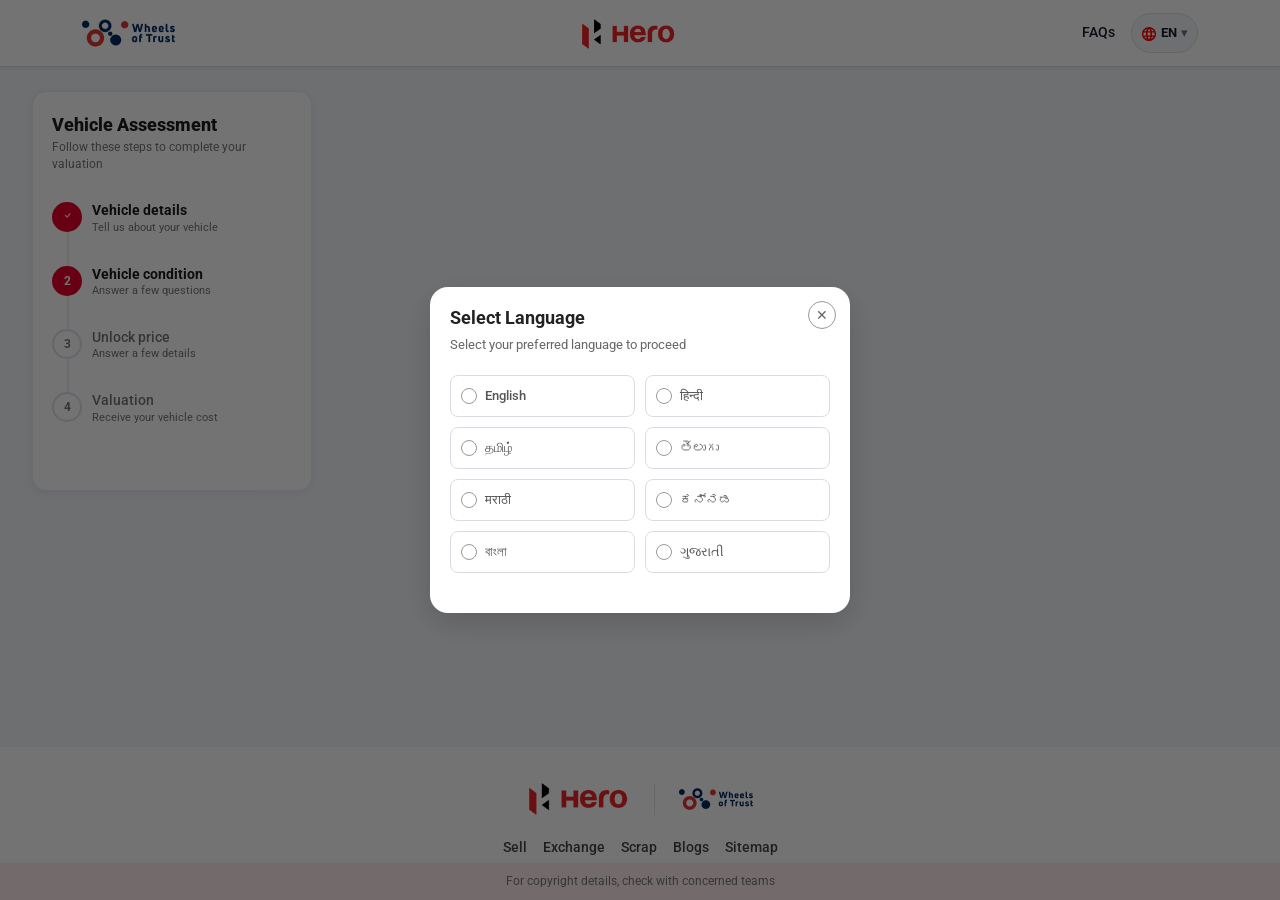
==== authenticate.html @ 44178d2f "initial commit" ====
<!doctype html>
<html lang="en">
  <head>
    <meta charset="UTF-8" />
    <meta name="viewport" content="width=device-width, initial-scale=1.0" />
    <title>Vehicle Assessment | Hero × Wheels of Trust</title>
    <link
      rel="stylesheet"
      href="https://cdn.jsdelivr.net/npm/bootstrap@5.3.2/dist/css/bootstrap.min.css"
    />
    <link
      rel="stylesheet"
      href="https://cdn.jsdelivr.net/npm/bootstrap-icons@1.11.3/font/bootstrap-icons.min.css"
    />
    <link rel="preconnect" href="https://fonts.googleapis.com" />
    <link
      rel="stylesheet"
      href="https://fonts.googleapis.com/css2?family=Roboto:wght@300;400;500;600;700;800&display=swap"
    />
    <link rel="stylesheet" href="/style_form_flow.css" />
  </head>
  <body>
    <!-- ======================== HEADER ======================== -->
    <!-- NAVBAR -->
    <header class="site-header">
      <nav class="navbar navbar-expand-lg" aria-label="Main navigation">
        <div class="container-xl nav-inner">
          <!-- Brand Left: Wheels of Trust -->
          <a class="navbar-brand brand-wot" href="#">
            <img
              src="/assets/home/logo.png"
              alt="Wheels of Trust logo"
              class="brand-icon"
            />
          </a>

          <!-- Center: Hero Logo -->
          <a class="navbar-brand brand-hero mx-auto" href="#">
            <img src="/assets/home/logo_main.png" alt="Hero" />
          </a>

          <!-- Right controls -->
          <div class="nav-right d-flex align-items-center gap-lg-3 gap-1">
            <a href="#" class="nav-faq d-none d-lg-inline">FAQs</a>
            <button
              id="openLanguageSwitcher"
              class="btn lang-switcher d-flex align-items-center gap-1"
            >
              <span class="flag"> <img src="/assets/home/globe.svg" alt="" /> </span>
              <span class="fw-bold">EN</span>
              <span class="arrow-down">▾</span>
            </button>
            <button
              class="navbar-toggler d-lg-none border-0 px-1"
              type="button"
              data-bs-toggle="collapse"
              data-bs-target="#mobileMenu"
              aria-controls="mobileMenu"
              aria-expanded="false"
              aria-label="Toggle navigation"
            >
              <span class="navbar-toggler-icon"></span>
            </button>
          </div>
        </div>
      </nav>
    </header>

    <!-- =================== MOBILE PROGRESS =================== -->
    <div class="mobile-progress d-lg-none m-3 shadow-sm" id="mobileProgress">
      <div class="m-steps-track">
        <div class="m-dot active" data-mdot="1">1</div>
        <div class="m-line" data-mline="1"></div>
        <div class="m-dot pending" data-mdot="2">2</div>
        <div class="m-line" data-mline="2"></div>
        <div class="m-dot pending" data-mdot="3">3</div>
        <div class="m-line" data-mline="3"></div>
        <div class="m-dot pending" data-mdot="4">4</div>
      </div>
      <div class="m-label" id="mobileLabel">
        Step <strong>1</strong> of 4 — <strong>Vehicle Details</strong>
      </div>
    </div>

    <!-- ======================== MAIN ======================== -->
    <main class="assessment-main">
      <!-- Desktop sidebar -->
      <aside class="assessment-sidebar d-none d-lg-flex flex-column">
        <div class="sidebar-card">
          <h2 class="sidebar-heading">Vehicle Assessment</h2>
          <p class="sidebar-subheading">Follow these steps to complete your valuation</p>
          <ul class="stepper-list" id="desktopStepper">
            <li class="stepper-item s-done" data-si="1">
              <div class="s-circle">
                <span class="s-num">1</span><i class="bi bi-check s-check"></i>
              </div>
              <div class="s-info">
                <div class="s-label">Vehicle details</div>
                <div class="s-desc">Tell us about your vehicle</div>
              </div>
            </li>
            <li class="stepper-item s-done" data-si="2">
              <div class="s-circle">
                <span class="s-num">2</span><i class="bi bi-check s-check"></i>
              </div>
              <div class="s-info">
                <div class="s-label">Vehicle condition</div>
                <div class="s-desc">Answer a few questions</div>
              </div>
            </li>
            <li class="stepper-item s-active" data-si="3">
              <div class="s-circle">
                <span class="s-num">3</span><i class="bi bi-check s-check"></i>
              </div>
              <div class="s-info">
                <div class="s-label">Unlock price</div>
                <div class="s-desc">Answer a few details</div>
              </div>
            </li>
            <li class="stepper-item s-pending" data-si="4">
              <div class="s-circle">
                <span class="s-num">4</span><i class="bi bi-check s-check"></i>
              </div>
              <div class="s-info">
                <div class="s-label">Valuation</div>
                <div class="s-desc">Receive your vehicle cost</div>
              </div>
            </li>
          </ul>
        </div>
      </aside>

      <!-- Steps wrapper -->
      <div class="steps-wrapper h-100">
        <!-- ============ STEP 2: VEHICLE CONDITION ============ -->
        <section class="step-panel" id="step-3" data-step="3" data-sub="">
          <h1 class="step-h1">
            Authenticate to <span class="accent">unlock price</span>
          </h1>
          <p class="step-sub">Verify your details to get your vehicle estimate</p>

          <div class="auth-wrap">
            <div class="fg mb-2">
              <label for="authName">Full Name <span class="req">*</span></label>
              <input
                type="text"
                class="fc"
                id="authName"
                placeholder="Enter your full name"
              />
            </div>

            <div class="otp-row">
              <div class="fg">
                <label for="authMobile">Mobile Number <span class="req">*</span></label>
                <input
                  type="tel"
                  class="fc"
                  id="authMobile"
                  placeholder="Enter mobile number"
                  maxlength="10"
                />
              </div>
              <div class="otp-channel">
                <div class="otp-ch-label">Send OTP via</div>
                <div class="otp-btns">
                  <button class="otp-ch-btn active" data-chan="whatsapp">
                    <i class="d-lg-none d-inline bi bi-whatsapp"></i>
                    WhatsApp
                  </button>
                  <button class="otp-ch-btn" data-chan="sms">
                    <i class="d-lg-none d-inline bi bi-chat-dots"></i>
                    SMS
                  </button>
                </div>
              </div>
            </div>

            <div class="terms-row">
              <div class="terms-box on" id="termsBox">
                <i class="bi bi-check" style="color: #fff; font-size: 0.7rem"></i>
              </div>
              <span class="terms-txt">
                I agree to the <a href="#">Terms &amp; Conditions</a> and
                <a href="#">Privacy Policy</a>
              </span>
            </div>
          </div>

          <div class="step-footer d-none d-sm-flex justify-content-between">
            <a href="/vehicle_condition.html?step=3" class="btn-back">
              <!-- js navigation -->
              <!-- onclick="App.stepper.prev()" -->
              <i class="bi bi-chevron-left"></i> Back
            </a>
            <a
              href="/estimate_resale_value.html?step=4&sub=value"
              class="btn-primary-action"
            >
              <!-- js navigation -->
              <!-- onclick="App.stepper.next()" -->
              Next <i class="bi bi-chevron-right"></i>
            </a>
          </div>
        </section>
      </div>
    </main>

    <!-- FOOTER -->
    <footer class="site-footer" aria-label="Site footer">
      <div class="footer-inner">
        <div
          class="footer-logos d-flex justify-content-center align-items-center gap-lg-4 gap-2 mb-3"
        >
          <a href="#" class="footer-wot">
            <img src="/assets/home/logo_main.png" alt="" class="footer-hero-img" />
          </a>
          <span class="divider"></span>
          <a href="#" class="footer-wot d-flex align-items-center gap-1">
            <img src="/assets/home/logo.png" alt="Wheels of Trust" />
          </a>
        </div>
        <nav class="footer-nav" aria-label="Footer navigation">
          <ul
            class="footer-links d-flex justify-content-center flex-wrap gap-sm-3 gap-0 list-unstyled mb-1"
          >
            <li><a href="#">Sell</a></li>
            <li><a href="#">Exchange</a></li>
            <li><a href="#">Scrap</a></li>
            <li><a href="#">Blogs</a></li>
            <li><a href="#">Sitemap</a></li>
          </ul>
        </nav>
        <p class="footer-copy text-center">
          For copyright details, check with concerned teams
        </p>
      </div>
    </footer>

    <!-- ==================== Navigation buttons ====================== -->
    <div class="step-footer d-flex d-sm-none">
      <a href="/vehicle_condition.html" class="btn-back">
        <!-- js navigation -->
        <!-- onclick="App.stepper.prev()" -->
        <i class="bi bi-chevron-left"></i> Back
      </a>
      <a href="/estimate_resale_value.html?step=4&sub=value" class="btn-primary-action">
        <!-- js navigation -->
        <!-- onclick="App.stepper.next()" -->
        Submit
        <!-- <i class="bi bi-chevron-right"></i> -->
      </a>
    </div>
    <!-- ================== Language Modal ====================== -->
    <div id="languageModal" class="language-modal-overlay">
      <div class="language-modal">
        <button class="language-close" id="closeLanguageModal">✕</button>

        <h2>Select Language</h2>
        <p>Select your preferred language to proceed</p>

        <div class="language-grid">
          <button class="language-card" data-lang="English">
            <span class="radio"></span>
            English
          </button>

          <button class="language-card" data-lang="Hindi">
            <span class="radio"></span>
            हिन्दी
          </button>

          <button class="language-card" data-lang="Tamil">
            <span class="radio"></span>
            தமிழ்
          </button>

          <button class="language-card" data-lang="Telugu">
            <span class="radio"></span>
            తెలుగు
          </button>

          <button class="language-card" data-lang="Marathi">
            <span class="radio"></span>
            मराठी
          </button>

          <button class="language-card" data-lang="Kannada">
            <span class="radio"></span>
            ಕನ್ನಡ
          </button>

          <button class="language-card" data-lang="Bengali">
            <span class="radio"></span>
            বাংলা
          </button>

          <button class="language-card" data-lang="Gujarati">
            <span class="radio"></span>
            ગુજરાતી
          </button>
        </div>

        <!-- <button class="language-submit" id="languageProceed" disabled>
          Proceed To Next
        </button> -->
      </div>
    </div>

    <script src="https://cdn.jsdelivr.net/npm/bootstrap@5.3.2/dist/js/bootstrap.bundle.min.js"></script>
    <script src="/script_form_flow.js"></script>
  </body>
</html>
---- style_form_flow.css ----
/* ===== 1. RESET & BASE ===== */
*,
*::before,
*::after {
  box-sizing: border-box;
  margin: 0;
  padding: 0;
}
html {
  scroll-behavior: smooth;
}
body {
  font-family:
    "Roboto",
    -apple-system,
    BlinkMacSystemFont,
    "Segoe UI",
    sans-serif;
  background-color: var(--bg-page);
  color: var(--text-primary);
  min-height: 100vh;
  display: flex;
  flex-direction: column;
}
a {
  text-decoration: none;
}
button {
  font-family: inherit;
}
ul,
ol {
  list-style: none;
}

/* ===== 2. CSS CUSTOM PROPERTIES ===== */
:root {
  --primary: #e8002d;
  --primary-dark: #c5001f;
  --primary-light: #fff0f3;
  --success: #2d9e4e;
  --success-bg: #edf7f1;
  --dark-navy: #003d82;
  --text-primary: #1a1a1a;
  --text-secondary: #555555;
  --bg-page: #f4f6fb;
  --bg-white: #ffffff;
  --bg-light: #f8f9fc;
  --border: #dde2ed;
  --border-light: #eceef4;
  --shadow-sm: 0 2px 8px rgba(0, 0, 0, 0.06);
  --shadow-md: 0 4px 20px rgba(0, 0, 0, 0.1);
  --shadow-lg: 0 12px 48px rgba(0, 0, 0, 0.16);
  --radius-sm: 6px;
  --radius-md: 10px;
  --radius-lg: 14px;
  --radius-xl: 22px;
  --sidebar-w: 280px;
  --header-h: 64px;
  --ease: 0.22s ease;
  --dark-red: #e31e24;
  --red: #fe0000;
  --red-light: #ffe2e2;
  --bg-red-light: #ffedee;
  --text-dark: #1a1a2e;
  --text-mid: #444;
  --text-muted: #777;
  --white: #ffffff;
  --bg-pink: #fdf0f0;
  --border-gray: #e0e0e0;

  --font-main: "Segoe UI", Arial, sans-serif;

  --space-section: clamp(3rem, 6vw, 5rem);
  --radius-card: 12px;
}

/* Helper */
.text-red {
  color: var(--red);
}

/* ===== 3. HEADER ===== */
/* ---------- NAVBAR ---------- */
header.site-header {
  position: sticky;
  top: 0;
  z-index: 1000;
  background: var(--white);
  border-bottom: 1px solid var(--border-gray);
  box-shadow: 0 1px 4px rgba(0, 0, 0, 0.06);

  .nav-inner {
    display: flex;
    align-items: center;
    max-height: 50px;
  }

  .brand-wot {
    display: flex;
    align-items: center;
    gap: 0.45rem;
    color: var(--text-dark);
    margin-right: auto;
  }

  .brand-wot .brand-icon {
    height: 50px;
  }

  .brand-wot .brand-text {
    font-size: clamp(0.6rem, 1.2vw, 0.72rem);
    font-weight: 600;
    line-height: 1.25;
    color: var(--text-dark);
  }

  .brand-hero {
    margin: 0 auto;
  }

  .brand-hero > img {
    height: 30px;
  }

  .nav-right {
    margin-left: auto;
  }

  .nav-faq {
    font-size: 0.88rem;
    color: var(--text-dark);
    font-weight: 500;
  }

  .nav-faq:hover {
    color: var(--red);
  }

  .lang-switcher {
    font-size: 0.82rem;
    color: var(--text-dark);
    background: #f5f7fa;
    cursor: pointer;
    border: 1px solid var(--border-gray);
    padding: 0.55rem;
    border-radius: 20px;
  }

  .arrow-down {
    color: #6b7280;
  }

  @media (max-width: 991.98px) {
  }

  @media (max-width: 767.98px) {
  }

  @media (max-width: 575.98px) {
    .nav-inner {
      flex-wrap: nowrap;
      max-height: 2.5rem;
    }

    .brand-wot .brand-icon {
      height: 2.25rem;
    }

    .brand-hero > img {
      height: 1.6rem;
    }
    .navbar-toggler-icon {
      height: 1.5rem;
      width: 1.5rem;
    }

    .lang-switcher {
      font-size: 0.7rem;
      padding-block: 0.3rem;
      padding-inline: 0.5rem;
    }
  }
}

/* ===== 4. MOBILE PROGRESS BAR ===== */
.mobile-progress {
  background: var(--bg-white);
  border-bottom: 1px solid var(--border-light);
  padding: 0.9rem clamp(1rem, 4vw, 1.5rem) 0.75rem;
  position: relative;
  /* top: var(--header-h); */
  z-index: 800;
  border-radius: var(--radius-lg);
  border: 1.5px solid var(--border-light);
}
.m-steps-track {
  display: flex;
  align-items: center;
  margin-bottom: 7px;
}
.m-dot {
  width: 28px;
  height: 28px;
  min-width: 28px;
  border-radius: 50%;
  display: flex;
  align-items: center;
  justify-content: center;
  font-size: 0.68rem;
  font-weight: 700;
  transition: all var(--ease);
  position: relative;
  z-index: 1;
}
.m-dot.pending {
  background: var(--bg-light);
  border: 2px solid var(--border);
  color: var(--text-muted);
}
.m-dot.active {
  background: var(--primary);
  border: 2px solid var(--primary);
  color: #fff;
}
.m-dot.completed {
  background: var(--primary);
  border: 2px solid var(--primary);
  color: #fff;
}
.m-line {
  flex: 1;
  height: 2px;
  background: var(--border);
  transition: background var(--ease);
}
.m-line.done {
  background: var(--primary);
}
.m-label {
  font-size: clamp(0.7rem, 3vw, 0.8rem);
  color: var(--text-secondary);
}
.m-label strong {
  color: var(--text-primary);
  font-weight: 700;
}

/* ===== 5. MAIN LAYOUT ===== */
.assessment-main {
  flex: 1;
  display: flex;
  align-items: flex-start;
  gap: clamp(0.75rem, 2vw, 1.25rem);
  max-width: 1380px;
  width: 100%;
  margin: 0 auto;
  padding: clamp(1rem, 2vw, 1.5rem) clamp(1rem, 3vw, 2rem);
}

/* ===== 6. SIDEBAR STEPPER (Desktop) ===== */
.assessment-sidebar {
  width: var(--sidebar-w);
  min-width: var(--sidebar-w);
  flex-shrink: 0;
}
.sidebar-card {
  background: var(--bg-white);
  border: 1px solid var(--border-light);
  border-radius: var(--radius-lg);
  padding: 1.4rem 1.2rem;
  box-shadow: var(--shadow-sm);
  position: sticky;
  top: calc(var(--header-h) + 1rem);
  min-height: 25rem;
}
.sidebar-heading {
  font-size: clamp(0.92rem, 1.4vw, 1.5rem);
  font-weight: 800;
  color: var(--text-primary);
  margin-bottom: 3px;
}
.sidebar-subheading {
  font-size: clamp(0.7rem, 0.95vw, 1rem);
  color: var(--text-muted);
  margin-bottom: 1.4rem;
  line-height: 1.4;
}
.stepper-list {
  position: relative;
  padding-left: 0;
  display: flex;
  position: relative;
  padding-left: 0;
  flex-direction: column;
  gap: 1rem;
}
.stepper-list::before {
  content: "";
  position: absolute;
  left: 15px;
  top: 28px;
  bottom: 28px;
  width: 2px;
  background: var(--border-light);
}
.stepper-item {
  display: flex;
  align-items: flex-start;
  gap: 10px;
  padding: 7px 0;
  position: relative;
}
.s-circle {
  width: 30px;
  height: 30px;
  min-width: 30px;
  border-radius: 50%;
  display: flex;
  align-items: center;
  justify-content: center;
  font-size: 0.75rem;
  font-weight: 700;
  position: relative;
  z-index: 1;
  transition: all var(--ease);
}
.stepper-item.s-pending .s-circle {
  background: var(--bg-white);
  border: 2px solid var(--border);
  color: var(--text-muted);
}
.stepper-item.s-active .s-circle {
  background: var(--primary);
  border: 2px solid var(--primary);
  color: #fff;
}
.stepper-item.s-done .s-circle {
  background: var(--primary);
  border: 2px solid var(--primary);
  color: #fff;
}
.s-num {
  display: block;
}
.stepper-item.s-done .s-num {
  display: none;
}
.s-check {
  display: none;
  font-size: 0.7rem;
}
.stepper-item.s-done .s-check {
  display: block;
}
.s-info {
  flex: 1;
  min-width: 0;
}
.s-label {
  font-size: clamp(0.85rem, 1vw, 1.5rem);
  font-weight: 700;
  color: var(--text-primary);
  line-height: 1.3;
  margin-bottom: 1px;
}
.stepper-item.s-pending .s-label {
  color: var(--text-muted);
  font-weight: 500;
}
.s-desc {
  font-size: clamp(0.7rem, 0.8vw, 0.8rem);
  color: var(--text-muted);
  line-height: 1.3;
}

/* Sidebar product cards — Step 4 */
.sidebar-products {
  margin-top: 1rem;
}
.prod-card {
  background: var(--dark-navy);
  border-radius: var(--radius-md);
  padding: 0.65rem 0.8rem;
  margin-bottom: 0.65rem;
  display: flex;
  align-items: center;
  gap: 0.7rem;
  cursor: pointer;
}
.prod-thumb {
  width: 72px;
  height: 50px;
  object-fit: contain;
  border-radius: 5px;
  background: rgba(255, 255, 255, 0.08);
  flex-shrink: 0;
}
.prod-name {
  font-size: 0.68rem;
  font-weight: 700;
  color: #fff;
  margin-bottom: 3px;
  letter-spacing: 0.5px;
}
.prod-explore {
  font-size: 0.62rem;
  color: rgba(255, 255, 255, 0.5);
}

/* ===== 7. STEPS WRAPPER & SHARED PANEL ===== */
.steps-wrapper {
  flex: 1;
  min-width: 0;
  width: 100%;
}
.step-panel {
  display: none;
  background: var(--bg-white);
  border: 1px solid var(--border-light);
  border-radius: var(--radius-lg);
  padding: clamp(1rem, 2.5vw, 1rem) clamp(1rem, 2.5vw, 1.5rem);
  box-shadow: var(--shadow-sm);
  animation: panelIn 0.28s ease both;
}
.step-panel.active {
  display: block;
}
@keyframes panelIn {
  from {
    opacity: 0;
    transform: translateY(10px);
  }
  to {
    opacity: 1;
    transform: translateY(0);
  }
}
.step-h1 {
  font-size: clamp(1.2rem, 2.4vw, 1.55rem);
  font-weight: 600;
  color: var(--text-primary);
  margin-bottom: 5px;
  line-height: 1.2;
}
.step-h1 .accent {
  color: var(--primary);
}
.step-sub {
  font-size: clamp(0.76rem, 1.1vw, 0.86rem);
  color: var(--text-secondary);
  margin-bottom: clamp(1.1rem, 2vw, 1.65rem);
}
.step-footer {
  display: flex;
  justify-content: end;
  align-items: center;
  margin-top: clamp(1.1rem, 2vw, 1.65rem);
  padding-top: 1rem;
  border-top: 1px solid var(--border-light);
  gap: 0.75rem;
  position: relative;
}
.btn-back {
  display: inline-flex;
  align-items: center;
  gap: 5px;
  background: transparent;
  border: 1.5px solid var(--border);
  border-radius: var(--radius-md);
  padding: 9px 20px;
  font-size: clamp(0.78rem, 1.1vw, 0.875rem);
  font-weight: 600;
  color: var(--text-primary);
  cursor: pointer;
  transition: all var(--ease);
}
.btn-back:hover {
  border-color: var(--primary);
  color: var(--primary);
}
.btn-primary-action {
  display: inline-flex;
  align-items: center;
  gap: 5px;
  background: var(--primary);
  border: none;
  border-radius: var(--radius-md);
  padding: 10px 28px;
  font-size: clamp(0.78rem, 1.1vw, 0.875rem);
  font-weight: 700;
  color: #fff;
  cursor: pointer;
  transition: background var(--ease);
}
.btn-primary-action:hover {
  background: var(--primary-dark);
}

/* ===== 8. STEP 1 — VEHICLE DETAILS ===== */
.vd-grid {
  display: grid;
  grid-template-columns: 1fr 1fr;
  gap: 1.1rem 1.5rem;
}
.fg {
  display: flex;
  flex-direction: column;
  gap: 5px;
}
.fg label {
  font-size: clamp(0.76rem, 1vw, 0.84rem);
  font-weight: 600;
  color: var(--text-primary);
}
.fg label .req {
  color: var(--primary);
}
.fc {
  border: 1.5px solid var(--border);
  border-radius: var(--radius-md);
  padding: 9px 13px;
  font-size: clamp(0.78rem, 1vw, 0.875rem);
  color: var(--text-primary);
  background: var(--bg-white);
  width: 100%;
  outline: none;
  font-family: inherit;
  transition:
    border-color var(--ease),
    box-shadow var(--ease);
}
.fc:focus {
  border-color: var(--primary);
  box-shadow: 0 0 0 3px var(--primary-light);
}
select.fc {
  appearance: none;
  cursor: pointer;
  background-image: url("data:image/svg+xml,%3Csvg xmlns='http://www.w3.org/2000/svg' width='11' height='7'%3E%3Cpath d='M1 1l4.5 4.5L10 1' stroke='%23777' stroke-width='1.5' fill='none' stroke-linecap='round' stroke-linejoin='round'/%3E%3C/svg%3E");
  background-repeat: no-repeat;
  background-position: right 12px center;
  padding-right: 34px;
}

/* ===== 9. STEP 2a — VEHICLE CONDITION ===== */
.cond-grid {
  display: grid;
  grid-template-columns: 1fr 1fr;
  gap: 0 1rem;

  > div {
    background: #f4f4f4;
    padding: 1rem;
    border-radius: 0.5rem;
  }
}
.q-group {
  margin-bottom: 1.15rem;
}
.q-label {
  font-size: clamp(0.76rem, 1vw, 0.84rem);
  font-weight: 600;
  color: var(--text-primary);
  margin-bottom: 8px;
  line-height: 1.35;
}

/* ===== 10. STEP 2b — VEHICLE DOCUMENTS ===== */
.docs-grid {
  display: grid;
  grid-template-columns: 1fr 1fr;
  gap: 1.1rem 2rem;
}

/* ===== 11. TOGGLE OPTIONS (condition pairs) ===== */
.toggle-pair {
  display: flex;
  gap: 7px;
}
.t-opt {
  flex: 1;
  display: flex;
  align-items: center;
  gap: 5px;
  padding: 8px 10px;
  border: 1.5px solid var(--border);
  border-radius: var(--radius-md);
  font-size: clamp(0.72rem, 0.95vw, 0.8rem);
  font-weight: 500;
  color: var(--text-secondary);
  background: var(--bg-white);
  cursor: pointer;
  user-select: none;
  transition: all var(--ease);
  white-space: nowrap;
}
.t-opt .t-icon {
  font-size: 0.85rem;
}
.t-opt:hover {
  border-color: var(--success);
  color: var(--success);
}
.t-opt.sel-pos {
  background: var(--success-bg);
  border-color: var(--success);
  color: var(--success);
  font-weight: 600;
}
.t-opt.sel-neg {
  background: #2b2d4223;
  border: 1.5px solid black;
  color: black;
  font-weight: 600;
}

/* ===== 12. YES/NO RADIO OPTIONS (docs) ===== */
.yn-pair {
  display: flex;
  gap: 7px;
}
.yn-opt {
  flex: 1;
  display: flex;
  align-items: center;
  gap: 8px;
  padding: 9px 13px;
  border: 1.5px solid var(--border);
  border-radius: var(--radius-md);
  font-size: clamp(0.76rem, 1vw, 0.84rem);
  font-weight: 500;
  color: var(--text-secondary);
  background: var(--bg-white);
  cursor: pointer;
  user-select: none;
  transition: all var(--ease);
}
.yn-radio {
  width: 16px;
  height: 16px;
  min-width: 16px;
  border-radius: 50%;
  border: 2px solid var(--border);
  display: flex;
  align-items: center;
  justify-content: center;
  transition: all var(--ease);
}
.yn-radio::after {
  content: "";
  width: 7px;
  height: 7px;
  border-radius: 50%;
  background: transparent;
  transition: background var(--ease);
}
.yn-opt:hover {
  border-color: var(--dark-navy);
}
.yn-opt.sel {
  border-color: var(--dark-navy);
  background: var(--dark-navy);
  color: #fff;
}
.yn-opt.sel .yn-radio {
  border-color: #fff;
}
.yn-opt.sel .yn-radio::after {
  background: #fff;
}

/* ===== 13. STEP 3 — AUTHENTICATE ===== */
.auth-wrap {
  width: 100%;
}
.otp-row {
  display: flex;
  align-items: flex-end;
  gap: 1rem;
  margin-bottom: 1rem;
}
.otp-row .fg {
  flex: 1;
}
.otp-channel {
  flex-shrink: 0;
  display: flex;
  flex-direction: column;
  gap: 5px;
}
.otp-ch-label {
  font-size: clamp(0.72rem, 0.95vw, 0.8rem);
  font-weight: 600;
  color: var(--text-primary);
  white-space: nowrap;
}
.otp-btns {
  display: flex;
  gap: 7px;
}
.otp-ch-btn {
  display: flex;
  align-items: center;
  gap: 6px;
  padding: 9px 1.5rem;
  border: 1.5px solid var(--border);
  border-radius: var(--radius-md);
  font-size: clamp(0.72rem, 0.95vw, 0.8rem);
  font-weight: 600;
  cursor: pointer;
  transition: all var(--ease);
  background: var(--bg-white);
  color: var(--text-secondary);
  white-space: nowrap;
  font-family: inherit;
}
.otp-ch-btn.active {
  background: var(--dark-navy);
  border-color: var(--dark-navy);
  color: #fff;
}
.terms-row {
  display: flex;
  align-items: flex-start;
  gap: 9px;
  margin-top: 0.75rem;
}
.terms-box {
  width: 18px;
  height: 18px;
  min-width: 18px;
  border: 2px solid var(--border);
  border-radius: 4px;
  cursor: pointer;
  display: flex;
  align-items: center;
  justify-content: center;
  transition: all var(--ease);
  margin-top: 1px;
}
.terms-box.on {
  background: var(--primary);
  border-color: var(--primary);
}
.terms-txt {
  font-size: clamp(0.72rem, 0.95vw, 0.8rem);
  color: var(--text-secondary);
  line-height: 1.5;
}
.terms-txt a {
  color: var(--primary);
}
.terms-txt a:hover {
  text-decoration: underline;
}

/* ===== 14. STEP 4 — VALUATION ===== */
.val-heading {
  font-size: clamp(1rem, 1.8vw, 1.3rem);
  font-weight: 800;
  color: var(--text-primary);
  text-align: center;
  margin-bottom: 1rem;
  line-height: 1.3;
}
.val-heading .accent {
  color: var(--primary);
}
.val-price-card {
  background: linear-gradient(180deg, #ffffff 0%, #e0eeff 100%);
  border: 1px solid var(--color-line-200, #e3e6ea);
  border-radius: var(--radius-md);
  padding: 2rem 1.5rem;
  text-align: center;
  margin-bottom: 1.5rem;
}
.val-bike-name {
  font-size: clamp(0.82rem, 1.1vw, 0.9rem);
  font-weight: 600;
  color: var(--text-secondary);
  margin-bottom: 5px;
}
.val-price {
  font-size: clamp(1.4rem, 3vw, 3rem);
  font-weight: 900;
  color: var(--text-primary);
}
.val-note {
  font-size: clamp(0.62rem, 0.85vw, 0.72rem);
  color: var(--text-muted);
  margin-top: 3px;
}

.model-interested {
  background-color: #f5f5f5;
  padding: 1rem;
  border-radius: var(--radius-lg);
}

.sale-card {
  background: linear-gradient(90deg, #012349 0%, #5a0a12 62%, #b00010 100%);
  height: 100%;
  width: 100%;
  padding: 1rem;
  border-radius: var(--radius-lg);
  overflow: hidden;
  position: relative;
  max-width: 350px;
  max-height: 350px;
  margin-left: auto;

  .sale-card-icon {
    position: absolute;
    bottom: 0;
    right: 0;
  }

  .sale-card-img {
    position: relative;
    z-index: 1;
    left: 15%;
    max-width: 280px;
  }
}

.preferred-dealer {
  padding: 1rem;
  background-color: #f4f4f4;
  border-radius: var(--radius-lg);
}

.dealer-sec-title {
  font-size: clamp(0.88rem, 1.2vw, 0.98rem);
  font-weight: 700;
  color: var(--text-primary);
  margin-bottom: 3px;
}
.dealer-sec-desc {
  font-size: clamp(0.7rem, 0.95vw, 0.78rem);
  color: var(--text-secondary);
  margin-bottom: 1rem;
  line-height: 1.5;
}

/* ===== 15. DEALER CARDS ===== */
.dealer-card {
  display: flex;
  align-items: center;
  gap: 1rem;
  padding: 1rem 1.1rem;
  border: 1.5px solid var(--border);
  border-radius: var(--radius-md);
  cursor: pointer;
  transition: all var(--ease);
  margin-bottom: 0.7rem;
  background: var(--bg-white);
}
.dealer-card:hover {
  border-color: var(--primary);
}
.dealer-card.sel {
  border-color: var(--primary);
  background: var(--primary-light);
}
.d-radio {
  width: 20px;
  height: 20px;
  min-width: 20px;
  border-radius: 50%;
  border: 2px solid var(--border);
  display: flex;
  align-items: center;
  justify-content: center;
  transition: all var(--ease);
  flex-shrink: 0;
}
.dealer-card.sel .d-radio {
  border-color: var(--primary);
}
.dealer-card.sel .d-radio::after {
  content: "";
  width: 10px;
  height: 10px;
  border-radius: 50%;
  background: var(--primary);
}
.d-info {
  flex: 1;
  min-width: 0;
  justify-content: start;
}
.d-name {
  font-size: clamp(0.7rem, 1.05vw, 0.88rem);
  font-weight: 700;
  color: var(--text-primary);
  margin-bottom: 5px;
}
.d-meta {
  display: flex;
  gap: 1.5rem;
  flex-wrap: wrap;
}
.d-meta-k {
  font-size: 0.62rem;
  color: var(--text-muted);
  text-transform: uppercase;
  letter-spacing: 0.4px;
  font-weight: 600;
  margin-bottom: 2px;
}
.d-meta-v {
  font-size: clamp(0.72rem, 0.95vw, 0.8rem);
  color: var(--text-secondary);
  font-weight: 500;
}

/* ===== 16. FAQ ACCORDION ===== */
.faq-sec {
  margin-top: 2rem;
}
.faq-title {
  font-size: clamp(1rem, 1.5vw, 1.15rem);
  font-weight: 800;
  color: var(--text-primary);
  text-align: center;
  margin-bottom: 1rem;
}
.faq-item {
  border: 1px solid var(--border-light);
  border-radius: var(--radius-md);
  margin-bottom: 7px;
  overflow: hidden;
  background: var(--bg-white);
  transition: box-shadow var(--ease);
}
.faq-item:hover {
  box-shadow: var(--shadow-sm);
}
.faq-q {
  display: flex;
  align-items: center;
  justify-content: space-between;
  padding: 0.9rem 1.1rem;
  cursor: pointer;
  font-size: clamp(0.76rem, 1vw, 0.855rem);
  font-weight: 600;
  color: var(--text-primary);
  gap: 1rem;
  user-select: none;
}
.faq-ico {
  color: var(--primary);
  font-size: 1rem;
  transition: transform var(--ease);
  flex-shrink: 0;
  font-style: normal;
}
.faq-item.open .faq-ico {
  transform: rotate(45deg);
}
.faq-a {
  display: none;
  padding: 0 1.1rem 0.9rem;
  font-size: clamp(0.72rem, 0.95vw, 0.82rem);
  color: var(--text-secondary);
  line-height: 1.6;
}
.faq-item.open .faq-a {
  display: block;
}

/* ===== 17. THANK YOU MODAL ===== */
.modal-overlay {
  display: none;
  position: fixed;
  inset: 0;
  background: rgba(0, 0, 0, 0.52);
  z-index: 2000;
  align-items: center;
  justify-content: center;
  padding: 1rem;
}
.modal-overlay.on {
  display: flex;
  animation: overlayFade 0.25s ease both;
}
@keyframes overlayFade {
  from {
    opacity: 0;
  }
  to {
    opacity: 1;
  }
}
.modal-card {
  background: var(--bg-white);
  border-radius: var(--radius-xl);
  padding: clamp(1.5rem, 4vw, 1.25rem);
  max-width: 350px;
  width: 100%;
  text-align: center;
  animation: cardPop 0.32s ease both;
  box-shadow: var(--shadow-lg);
}
@keyframes cardPop {
  from {
    opacity: 0;
    transform: scale(0.9) translateY(18px);
  }
  to {
    opacity: 1;
    transform: scale(1) translateY(0);
  }
}
blog .ty-icon-wrap {
  width: 54px;
  height: 54px;
  background: #e4f8ec;
  border-radius: 50%;
  display: flex;
  align-items: center;
  justify-content: center;
  margin: 0 auto 1rem;
}
.ty-icon-wrap i {
  font-size: 1.8rem;
  color: var(--success);
}
.ty-title {
  font-size: clamp(1.4rem, 3vw, 1.5rem);
  font-weight: 900;
  color: var(--text-primary);
  margin-bottom: 5px;
}
.ty-desc {
  font-size: clamp(0.78rem, 1.1vw, 0.875rem);
  color: var(--text-secondary);
  margin-bottom: 1.4rem;
}
.download-btn {
  display: flex;
  align-items: center;
  justify-content: center;
  gap: 8px;
  width: 100%;
  padding: 8px 14px;
  border: 2px dashed var(--primary);
  border-radius: var(--radius-md);
  background: transparent;
  color: var(--primary);
  font-size: clamp(0.76rem, 1vw, 0.845rem);
  font-weight: 700;
  cursor: pointer;
  transition: background var(--ease);
  margin-bottom: 0.5rem;
  font-family: inherit;
}
.download-btn:hover {
  background: var(--primary-light);
}
.rate-divider {
  border: none;
  border-top: 1px solid var(--border-light);
  margin: 0 -2rem 1.2rem;
}
.rate-title {
  font-size: clamp(0.92rem, 1.3vw, 1rem);
  font-weight: 800;
  color: var(--text-primary);
  text-align: left;
  margin-bottom: 0;
}

/* ===== 18. STAR RATING ===== */
.stars-row {
  display: flex;
  gap: 4px;
  margin-bottom: 0;
}
.star-btn {
  font-size: clamp(1.5rem, 2.8vw, 1.8rem);
  cursor: pointer;
  color: #d5d5d5;
  background: none;
  border: none;
  line-height: 1;
  padding: 2px;
  transition:
    color var(--ease),
    transform 0.14s ease;
}
.star-btn.lit {
  color: #f5a623;
}
.star-btn:hover {
  transform: scale(1.18);
}
.rate-comment-lbl {
  text-align: left;
  font-size: clamp(0.72rem, 0.95vw, 0.8rem);
  color: var(--text-secondary);
  margin-bottom: 6px;
}
.rate-textarea {
  width: 100%;
  border: 1.5px solid var(--border);
  border-radius: var(--radius-md);
  padding: 9px 13px;
  font-size: clamp(0.74rem, 0.95vw, 0.82rem);
  font-family: inherit;
  color: var(--text-primary);
  resize: none;
  height: 80px;
  outline: none;
  margin-bottom: 1rem;
  transition: border-color var(--ease);
}
.rate-textarea:focus {
  border-color: var(--primary);
  box-shadow: 0 0 0 3px var(--primary-light);
}
.btn-finish {
  width: 100%;
  background: var(--red);
  border: none;
  border-radius: var(--radius-sm);
  padding: 8px;
  font-size: clamp(0.88rem, 1.2vw, 0.98rem);
  font-weight: 700;
  color: #fff;
  cursor: pointer;
  font-family: inherit;
  transition: background var(--ease);
}
.btn-finish:hover {
  background: var(--primary-dark);
}

/* ===== 19. FOOTER ===== */
.site-footer {
  background: var(--white);
  padding-top: 2rem;
  padding-inline: 0;
  margin-bottom: 0;

  .footer-wot img {
    height: 2.5rem;
  }

  .footer-links a {
    font-size: 0.85rem;
    font-weight: 500;
    color: var(--text-mid);
    transition: color 0.2s;
  }

  .footer-links a:hover {
    color: var(--red);
  }

  .footer-copy {
    font-size: 0.75rem;
    color: var(--text-muted);
    background: var(--bg-red-light);
    margin: 0;
    padding-block: 0.6rem;
  }

  .footer-inner {
    padding-inline: 0;
  }

  .divider {
    height: 2rem;
    width: 1px;
    background-color: #e3e6ea;
  }

  .footer-hero-img {
    height: 2rem !important;
  }

  /* ---------- RESPONSIVE ---------- */
  @media (max-width: 991.98px) {
    .hero-content-wrap {
      flex-direction: column;
      align-items: flex-start;
    }

    .valuation-card {
      width: 100%;
      max-width: 480px;
    }

    .exchange-content,
    .scrap-content {
      padding-left: 0;
    }
  }

  @media (max-width: 767.98px) {
    .collage-grid {
      max-width: 280px;
      margin: 0 auto;
    }

    .factor-item {
      border-bottom: 1px solid var(--border-gray);
    }

    .factor-item--red {
      border-bottom-color: rgba(255, 255, 255, 0.3);
    }

    .factor-item:last-child {
      border-bottom: none;
    }
  }

  @media (max-width: 575.98px) {
    margin-bottom: 4.5rem;
    .type-toggle {
      gap: 0.4rem;
    }
    .type-btn {
      padding: 0.25rem 0.65rem;
      font-size: 0.75rem;
    }

    .val-actions {
      flex-direction: column;
    }
    .val-actions .btn-sell,
    .val-actions .btn-scrap {
      width: 100%;
    }

    .footer-wot img {
      height: 2.5rem;
    }

    .footer-links > li {
      border-right: solid 1px #e3e6ea;
      padding-inline: 0.5rem;
    }

    .footer-links a {
      font-size: 0.7rem;
    }

    .footer-links > li:last-child {
      border-right: none;
    }

    .footer-copy {
      font-weight: 500;
      padding-block: 0.5rem;
    }
  }

  /* ---------- Accessibility: reduced motion ---------- */
  @media (prefers-reduced-motion: reduce) {
    .model-img {
      transition: none;
    }
    .model-card {
      transition: none;
    }
  }
}

/* ===== 20. RESPONSIVE ===== */
@media (max-width: 991.98px) {
  .assessment-main {
    flex-direction: column;
    padding-top: 0;
  }
  .assessment-sidebar {
    display: none !important;
  }
  .cond-grid,
  .docs-grid,
  .vd-grid {
    grid-template-columns: 1fr 1fr;
  }
  .sale-card {
    max-height: 150px;
    max-width: 100%;
    display: flex;
    justify-content: space-between;
    align-items: center;
  }

  .sale-card-img {
    position: absolute;
    width: 50%;
    max-width: 200px !important;
    left: 0 !important;
  }
}
@media (max-width: 767.98px) {
  .otp-row {
    flex-direction: column;
    align-items: stretch;
  }
  .cond-grid {
    grid-template-columns: 1fr;
    gap: 1rem;
  }
  .sb-blog-img {
    height: 10rem !important;
  }
}
@media (max-width: 575.98px) {
  .sb-blog-img {
    height: 8rem !important;
  }
  .otp-ch-btn {
    flex-grow: 1;
    justify-content: center;
  }
  .cond-grid {
    gap: 0px;
    grid-template-columns: 1fr;

    > div {
      background: transparent;
      padding: 0;
    }
  }
  .assessment-main {
    justify-content: center;
    align-items: center;
  }

  .t-opt {
    padding: 6px 6px;
    font-size: clamp(0.6rem, 0.95vw, 0.8rem);
  }

  .step-panel {
    border-radius: var(--radius-md);
  }

  .btn-back,
  .btn-primary-action {
    width: 100%;
    justify-content: center;
  }
  .d-meta {
    gap: 0.75rem;
  }
  .faq-q {
    font-size: 0.78rem;
  }
  .step-footer {
    position: fixed;
    bottom: 0;
    background-color: white;
    width: 100%;
    padding: 1rem;
  }

  .val-price-card {
    padding: 1rem;
    margin-bottom: 0;
  }

  .model-interested {
    padding: 0;
    background-color: transparent;
  }

  .model-interest-title {
    width: 100% !important;
    text-align: center;
  }

  .d-info {
    justify-content: space-between !important;
  }

  .dealer-card {
    padding: 0.5rem;
  }

  .preferred-dealer {
    padding: 0.8rem;
    background-color: transparent;
  }
  .additional-info {
    padding: 0 !important;
    background-color: transparent !important;
  }
  .benefits-table td {
    padding: 5px !important;
    font-size: x-small !important;
    color: black !important;
  }

  .sale-card {
    max-height: 120px;
  }
  .sale-card-icon {
    width: 40%;
  }

  .content h3 {
    font-size: medium;
    width: 100% !important;
  }
  .content p {
    font-size: x-small;
    text-wrap: nowrap;
  }
  .sale-card-img {
    position: absolute;
    width: 50%;
    max-width: 150px !important;
    left: 5% !important;
  }
}
.d-none-custom {
  display: none !important;
}

/* ===== 21. STEP 4a — SCRAP VALUE SCREEN ===== */
.additional-info {
  background-color: #f6f6f6;
  padding: 1rem;
  border-radius: var(--radius-lg);
}
.scrap-main-grid {
  display: grid;
  grid-template-columns: 1fr;
  gap: 1.5rem 2rem;
}
.scrap-price-card {
  background: linear-gradient(180deg, #ffffff 0%, #e0eeff 100%);
  border: 1px solid var(--color-line-200, #e3e6ea);
  border-radius: var(--radius-md);
  padding: 2rem 1.5rem;
  text-align: center;
  margin-bottom: 0.9rem;
}
.scrap-bike-name {
  font-size: clamp(0.9rem, 1.3vw, 1.05rem);
  font-weight: 800;
  color: var(--text-primary);
  margin-bottom: 2px;
}
.scrap-bike-meta {
  font-size: clamp(0.7rem, 0.95vw, 0.78rem);
  color: var(--text-secondary);
  margin-bottom: 8px;
}
.scrap-price-val {
  font-size: clamp(1.5rem, 2.8vw, 2rem);
  font-weight: 900;
  color: var(--text-primary);
}
.scrap-info-banner {
  background: #fff3f5;
  border: 1px solid #ffcdd4;
  border-radius: var(--radius-md);
  padding: 0.5rem 0.9rem;
  display: flex;
  align-items: flex-start;
  gap: 8px;
  font-size: clamp(0.72rem, 0.95vw, 0.8rem);
  color: var(--primary);
  font-weight: 500;
  margin-bottom: 0.9rem;
  line-height: 1.4;
}
.scrap-info-banner i {
  flex-shrink: 0;
  margin-top: 2px;
}
.benefits-title {
  font-size: clamp(0.82rem, 1.1vw, 0.9rem);
  font-weight: 700;
  color: var(--text-primary);
  margin-bottom: 0.4rem;
}
.benefits-table {
  border: 2px solid #e3e6ea !important;
  border-radius: var(--radius-lg);
  overflow: hidden;
  background-color: white;
  width: 100%;
  border-collapse: collapse;
  margin-bottom: 0.65rem;
}
.benefits-table tr {
  border-bottom: 1px solid var(--border-light);
}
.benefits-table td {
  padding: 0.65rem 0.4rem;
  font-size: clamp(0.72rem, 0.95vw, 0.8rem);
  vertical-align: middle;
}
.benefits-table td:first-child {
  color: var(--text-secondary);
  font-weight: 500;
}
.benefits-table td:last-child {
  text-align: right;
  font-weight: 600;
  color: var(--text-primary);
}
.locked-val {
  display: inline-flex;
  align-items: center;
  gap: 5px;
  /* background: #fff3e0;
  border: 1px solid #ffd9a0; */
  border-radius: 4px;
  padding: 3px 7px;
  font-size: 0.7rem;
  font-weight: 600;
  color: var(--red);
  white-space: nowrap;
}
.unlocked-val {
  color: var(--success);
  font-size: clamp(0.72rem, 0.95vw, 0.8rem);
  font-weight: 700;
}
.benefits-disclaimer {
  font-size: 0.65rem;
  color: var(--text-muted);
  line-height: 1.4;
}

/* ===== 22. MODEL SELECTOR ===== */
.model-interest-title {
  font-size: clamp(1rem, 1.5vw, 2rem);
  font-weight: 700;
  color: var(--text-primary);
  margin-bottom: 0.85rem;
  line-height: 1.4;
  width: 70%;
}
.table-container {
  border: 1px solid var(--color-line-200, #e3e6ea);
  border-radius: var(--radius-sm);
  background: white;
}
.model-table-hdr {
  display: flex;
  justify-content: space-between;
  padding: 0.6rem 0.75rem;
  background: #eaf1fb;
}
.model-table-hdr span {
  font-size: 0.68rem;
  font-weight: 700;
  color: var(--text-secondary);
  text-transform: uppercase;
  letter-spacing: 0.3px;
}
.model-row {
  display: flex;
  align-items: center;
  gap: 0.7rem;
  padding: 0.65rem 0.75rem;
  border-radius: var(--radius-sm);
  cursor: pointer;
  transition: background var(--ease);
  border-bottom: 1px solid var(--border-light);
}
.model-row:hover {
  background: var(--bg-light);
}
.m-radio {
  width: 18px;
  height: 18px;
  min-width: 18px;
  border-radius: 50%;
  border: 2px solid var(--border);
  display: flex;
  align-items: center;
  justify-content: center;
  transition: all var(--ease);
  flex-shrink: 0;
}

.model-row.sel {
  background: var(--bg-red-light);
  border-radius: 0;
}

.model-row.sel .m-radio {
  border-color: var(--primary);
}
.model-row.sel .m-radio::after {
  content: "";
  width: 9px;
  height: 9px;
  border-radius: 50%;
  background: var(--primary);
}
.m-name {
  flex: 1;
  font-size: clamp(0.76rem, 1vw, 0.84rem);
  font-weight: 500;
  color: var(--text-primary);
}
.model-row.sel .m-name {
  color: var(--primary);
  font-weight: 700;
}
.m-price {
  font-size: clamp(0.76rem, 1vw, 0.84rem);
  font-weight: 600;
  color: var(--text-secondary);
  white-space: nowrap;
}
.model-row.sel .m-price {
  color: var(--primary);
}

/* ══════════════════════════════════════════
       CAROUSEL WRAPPER
    ══════════════════════════════════════════ */
.msc-root {
  /* max-width: 780px; */
  margin: 0 auto;
}

/* Track clips the overflow */
.msc-track-outer {
  overflow: hidden;
  border-radius: 14px;
}

/* Track holds all slides side-by-side */
.msc-track {
  display: flex;
  transition: transform 0.5s cubic-bezier(0.4, 0, 0.2, 1);
  will-change: transform;
  gap: 0.5rem;
}

/* Each slide = 100% width of the outer */
.msc-slide {
  flex: 0 0 100%;
  width: 100%;
}

/* ===== 23. BLOG CAROUSEL ===== */
.blog-carousel-wrap {
  margin-top: 2rem;
}
.blog-carousel-title {
  font-size: clamp(1rem, 1.6vw, 1.2rem);
  font-weight: 800;
  color: var(--dark-navy);
  text-align: center;
  margin-bottom: 1rem;
}
.blog-track-outer {
  overflow: hidden;
}
.blog-track {
  display: flex;
  gap: 1rem;
  transition: transform 0.5s cubic-bezier(0.4, 0, 0.2, 1);
}
.blog-slide {
  flex-shrink: 0;
}
.blog-card-inner {
  border-radius: var(--radius-md);
  overflow: hidden;
  background: var(--bg-white);
  border: 1px solid var(--border-light);
  box-shadow: var(--shadow-sm);
}
.blog-card-img {
  width: 100%;
  height: 155px;
  object-fit: cover;
  display: block;
  background: var(--bg-light);
}
.blog-card-body {
  padding: 0.8rem;
}
.blog-card-title {
  font-size: clamp(0.76rem, 1.05vw, 0.875rem);
  font-weight: 700;
  color: var(--text-primary);
  margin-bottom: 4px;
  line-height: 1.4;
  text-align: center;
}
.blog-card-date {
  font-size: 0.68rem;
  color: var(--text-muted);
  text-align: center;
}
.carousel-dots {
  display: flex;
  justify-content: center;
  gap: 6px;
  margin-top: 1rem;
}
.c-dot {
  width: 8px;
  height: 8px;
  border-radius: 50%;
  background: var(--border);
  cursor: pointer;
  transition: background var(--ease);
  border: none;
  padding: 0;
}
.c-dot.on {
  background: var(--primary);
}

/* ===== 24. SIDEBAR BLOG ===== */
.sidebar-blog-wrap {
  width: var(--sidebar-w);
  min-width: var(--sidebar-w);
  margin-top: 1rem;
}
.sidebar-blog-lbl {
  font-size: 0.82rem;
  font-weight: 800;
  color: var(--text-primary);
  margin-bottom: 0.65rem;
}
.sb-blog-card {
  border-radius: var(--radius-md);
  overflow: hidden;
  border: 1px solid var(--border-light);
}
.sb-blog-img {
  width: 100%;
  height: 8rem;
  object-fit: cover;
  display: block;
  background: var(--bg-light);
}
.sb-blog-body {
  padding: 0.55rem 0.65rem;
}
.sb-blog-title {
  font-size: 0.68rem;
  font-weight: 700;
  color: var(--text-primary);
  line-height: 1.35;
  margin-bottom: 3px;
}
.sb-blog-date {
  font-size: 0.6rem;
  color: var(--text-muted);
}
.sidebar-c-dots {
  display: flex;
  gap: 5px;
  margin-top: 0.65rem;
}
.sidebar-c-dot {
  width: 7px;
  height: 7px;
  border-radius: 50%;
  background: var(--border);
  cursor: pointer;
  transition: background var(--ease);
  border: none;
  padding: 0;
}
.sidebar-c-dot.on {
  background: var(--primary);
}

.mobile-blog {
  display: flex;
  justify-content: start;
  overflow-x: auto;
  gap: 1rem;
}

/* ===== responsive for new screens ===== */
@media (max-width: 991.98px) {
  .scrap-main-grid {
    grid-template-columns: 1fr;
  }
}

@media (max-width: 575.98px) {
  .sidebar-blog-wrap {
    min-width: 200px;
  }
}

/* ================== Language Modal ===================== */
/* Overlay */
.language-modal-overlay {
  position: fixed;
  inset: 0;
  background: rgba(0, 0, 0, 0.55);
  display: flex;
  justify-content: center;
  align-items: center;
  z-index: 99999;
  padding: 16px;
}

/* Modal */
.language-modal {
  width: 100%;
  max-width: 420px;
  background: #fff;
  border-radius: 18px;
  padding: 20px;
  position: relative;
  box-shadow: 0 10px 30px rgba(0, 0, 0, 0.15);
}

/* Title */
.language-modal h2 {
  margin: 0;
  font-size: 18px;
  font-weight: 700;
  color: #222;
}

.language-modal p {
  margin: 6px 0 0;
  font-size: 13px;
  color: #666;
}

/* Close Button */
.language-close {
  position: absolute;
  top: 14px;
  right: 14px;
  width: 28px;
  height: 28px;
  border: 1px solid #999;
  border-radius: 50%;
  background: #fff;
  color: #666;
  font-size: 14px;
  cursor: pointer;
  display: flex;
  align-items: center;
  justify-content: center;
}

.language-close:hover {
  border-color: #fe0000;
  color: #fe0000;
}

/* Grid */
.language-grid {
  display: grid;
  grid-template-columns: repeat(2, 1fr);
  gap: 10px;
  margin-top: 20px;
  margin-bottom: 20px;
}

/* Language Option */
.language-card {
  height: 42px;
  border: 1px solid #d9dde3;
  border-radius: 8px;
  background: #fff;
  display: flex;
  align-items: center;
  gap: 8px;
  padding-inline: 10px;
  font-size: 13px;
  font-weight: 500;
  color: #555;
  cursor: pointer;
  transition: all 0.2s ease;
}

.language-card:hover {
  border-color: #fe0000;
}

/* Radio */
.radio {
  width: 16px;
  height: 16px;
  border: 1.5px solid #999;
  border-radius: 50%;
  position: relative;
  flex-shrink: 0;
}

/* IMPORTANT - JS adds .active */
.language-card.active {
  border-color: #fe0000;
  background: #fff5f5;
  color: #fe0000;
}

.language-card.active .radio {
  border-color: #fe0000;
}

.language-card.active .radio::after {
  content: "";
  width: 8px;
  height: 8px;
  background: #fe0000;
  border-radius: 50%;
  position: absolute;
  top: 50%;
  left: 50%;
  transform: translate(-50%, -50%);
}

/* Proceed Button */
.language-submit {
  width: 100%;
  height: 44px;
  border: none;
  border-radius: 10px;
  background: #fe0000;
  color: #fff;
  font-size: 14px;
  font-weight: 600;
  cursor: pointer;
  transition: 0.2s;
}

.language-submit:hover {
  background: #d90000;
}

/* IMPORTANT - JS enables/disables button */
.language-submit:disabled {
  opacity: 0.45;
  cursor: not-allowed;
}

/* IMPORTANT - JS uses this class to hide modal */
.language-modal-hidden {
  display: none !important;
}

/* Mobile */
@media (max-width: 480px) {
  .language-modal {
    max-width: 100%;
    padding: 0.8rem;
  }

  .language-card {
    height: 40px;
    font-size: 12px;
  }
  .language-grid {
    gap: 4px;
  }
  .language-submit {
    height: 42px;
    font-size: 13px;
  }
}
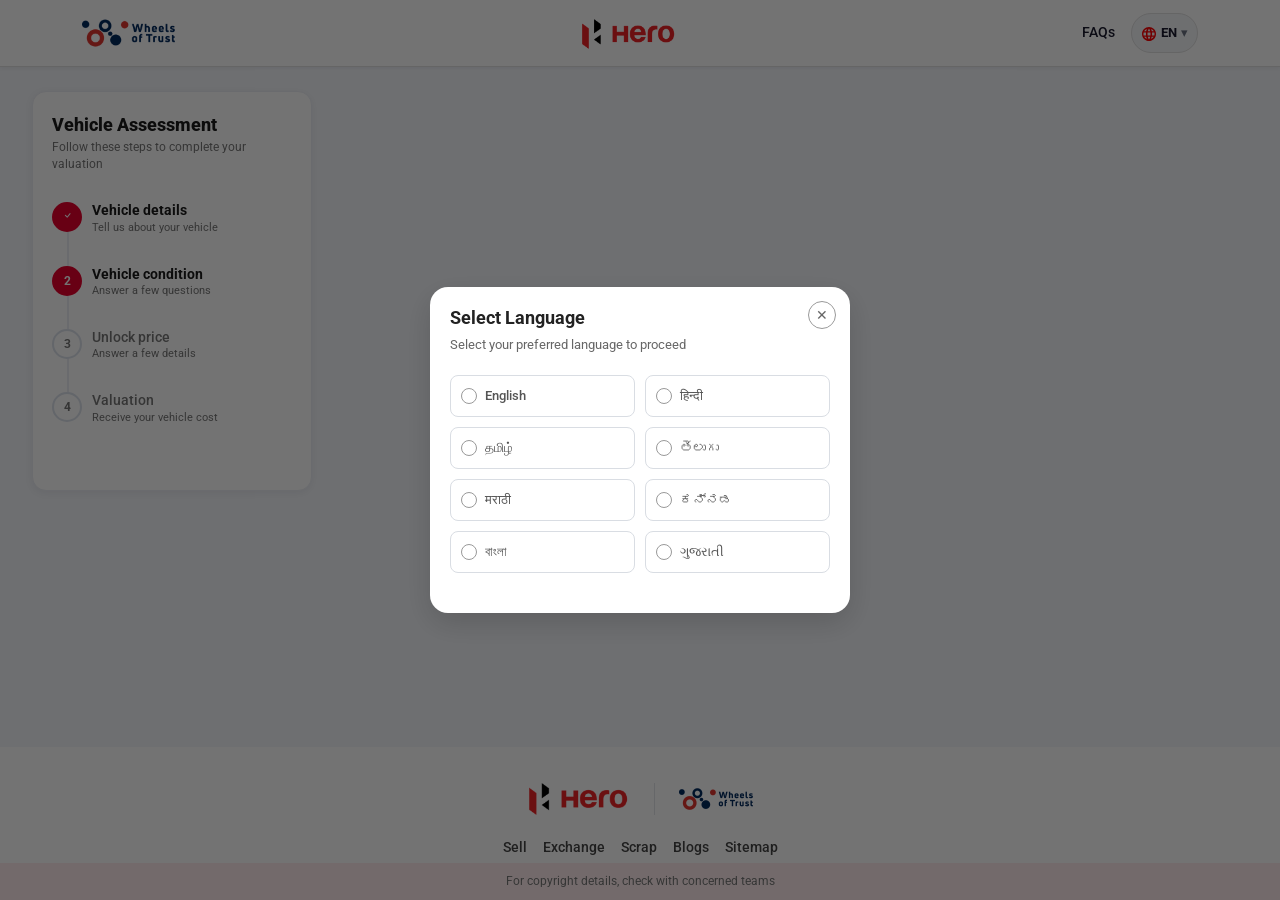
==== commit 2ef38b90: "fix some issues" ====
--- a/authenticate.html
+++ b/authenticate.html
@@ -17,7 +17,7 @@
       rel="stylesheet"
       href="https://fonts.googleapis.com/css2?family=Roboto:wght@300;400;500;600;700;800&display=swap"
     />
-    <link rel="stylesheet" href="/style_form_flow.css" />
+    <link rel="stylesheet" href="css/style_form_flow.css" />
   </head>
   <body>
     <!-- ======================== HEADER ======================== -->
@@ -308,6 +308,6 @@
     </div>
 
     <script src="https://cdn.jsdelivr.net/npm/bootstrap@5.3.2/dist/js/bootstrap.bundle.min.js"></script>
-    <script src="/script_form_flow.js"></script>
+    <script src="js/script_form_flow.js"></script>
   </body>
 </html>
--- a/css/style_form_flow.css
+++ b/css/style_form_flow.css
@@ -0,0 +1,1973 @@
+/* ===== 1. RESET & BASE ===== */
+*,
+*::before,
+*::after {
+  box-sizing: border-box;
+  margin: 0;
+  padding: 0;
+}
+html {
+  scroll-behavior: smooth;
+}
+body {
+  font-family:
+    "Roboto",
+    -apple-system,
+    BlinkMacSystemFont,
+    "Segoe UI",
+    sans-serif;
+  background-color: var(--bg-page);
+  color: var(--text-primary);
+  min-height: 100vh;
+  display: flex;
+  flex-direction: column;
+}
+a {
+  text-decoration: none;
+}
+button {
+  font-family: inherit;
+}
+ul,
+ol {
+  list-style: none;
+}
+
+/* ===== 2. CSS CUSTOM PROPERTIES ===== */
+:root {
+  --primary: #e8002d;
+  --primary-dark: #c5001f;
+  --primary-light: #fff0f3;
+  --success: #2d9e4e;
+  --success-bg: #edf7f1;
+  --dark-navy: #003d82;
+  --text-primary: #1a1a1a;
+  --text-secondary: #555555;
+  --bg-page: #f4f6fb;
+  --bg-white: #ffffff;
+  --bg-light: #f8f9fc;
+  --border: #dde2ed;
+  --border-light: #eceef4;
+  --shadow-sm: 0 2px 8px rgba(0, 0, 0, 0.06);
+  --shadow-md: 0 4px 20px rgba(0, 0, 0, 0.1);
+  --shadow-lg: 0 12px 48px rgba(0, 0, 0, 0.16);
+  --radius-sm: 6px;
+  --radius-md: 10px;
+  --radius-lg: 14px;
+  --radius-xl: 22px;
+  --sidebar-w: 280px;
+  --header-h: 64px;
+  --ease: 0.22s ease;
+  --dark-red: #e31e24;
+  --red: #fe0000;
+  --red-light: #ffe2e2;
+  --bg-red-light: #ffedee;
+  --text-dark: #1a1a2e;
+  --text-mid: #444;
+  --text-muted: #777;
+  --white: #ffffff;
+  --bg-pink: #fdf0f0;
+  --border-gray: #e0e0e0;
+
+  --font-main: "Segoe UI", Arial, sans-serif;
+
+  --space-section: clamp(3rem, 6vw, 5rem);
+  --radius-card: 12px;
+}
+
+/* Helper */
+.text-red {
+  color: var(--red);
+}
+
+/* ===== 3. HEADER ===== */
+/* ---------- NAVBAR ---------- */
+header.site-header {
+  position: sticky;
+  top: 0;
+  z-index: 1000;
+  background: var(--white);
+  border-bottom: 1px solid var(--border-gray);
+  box-shadow: 0 1px 4px rgba(0, 0, 0, 0.06);
+
+  .nav-inner {
+    display: flex;
+    align-items: center;
+    max-height: 50px;
+  }
+
+  .brand-wot {
+    display: flex;
+    align-items: center;
+    gap: 0.45rem;
+    color: var(--text-dark);
+    margin-right: auto;
+  }
+
+  .brand-wot .brand-icon {
+    height: 50px;
+  }
+
+  .brand-wot .brand-text {
+    font-size: clamp(0.6rem, 1.2vw, 0.72rem);
+    font-weight: 600;
+    line-height: 1.25;
+    color: var(--text-dark);
+  }
+
+  .brand-hero {
+    margin: 0 auto;
+  }
+
+  .brand-hero > img {
+    height: 30px;
+  }
+
+  .nav-right {
+    margin-left: auto;
+  }
+
+  .nav-faq {
+    font-size: 0.88rem;
+    color: var(--text-dark);
+    font-weight: 500;
+  }
+
+  .nav-faq:hover {
+    color: var(--red);
+  }
+
+  .lang-switcher {
+    font-size: 0.82rem;
+    color: var(--text-dark);
+    background: #f5f7fa;
+    cursor: pointer;
+    border: 1px solid var(--border-gray);
+    padding: 0.55rem;
+    border-radius: 20px;
+  }
+
+  .arrow-down {
+    color: #6b7280;
+  }
+
+  @media (max-width: 991.98px) {
+  }
+
+  @media (max-width: 767.98px) {
+  }
+
+  @media (max-width: 575.98px) {
+    .nav-inner {
+      flex-wrap: nowrap;
+      max-height: 2.5rem;
+    }
+
+    .brand-wot .brand-icon {
+      height: 2.25rem;
+    }
+
+    .brand-hero > img {
+      height: 1.6rem;
+    }
+    .navbar-toggler-icon {
+      height: 1.5rem;
+      width: 1.5rem;
+    }
+
+    .lang-switcher {
+      font-size: 0.7rem;
+      padding-block: 0.3rem;
+      padding-inline: 0.5rem;
+    }
+  }
+}
+
+/* ===== 4. MOBILE PROGRESS BAR ===== */
+.mobile-progress {
+  background: var(--bg-white);
+  border-bottom: 1px solid var(--border-light);
+  padding: 0.9rem clamp(1rem, 4vw, 1.5rem) 0.75rem;
+  position: relative;
+  /* top: var(--header-h); */
+  z-index: 800;
+  border-radius: var(--radius-lg);
+  border: 1.5px solid var(--border-light);
+}
+.m-steps-track {
+  display: flex;
+  align-items: center;
+  margin-bottom: 7px;
+}
+.m-dot {
+  width: 28px;
+  height: 28px;
+  min-width: 28px;
+  border-radius: 50%;
+  display: flex;
+  align-items: center;
+  justify-content: center;
+  font-size: 0.68rem;
+  font-weight: 700;
+  transition: all var(--ease);
+  position: relative;
+  z-index: 1;
+}
+.m-dot.pending {
+  background: var(--bg-light);
+  border: 2px solid var(--border);
+  color: var(--text-muted);
+}
+.m-dot.active {
+  background: var(--primary);
+  border: 2px solid var(--primary);
+  color: #fff;
+}
+.m-dot.completed {
+  background: var(--primary);
+  border: 2px solid var(--primary);
+  color: #fff;
+}
+.m-line {
+  flex: 1;
+  height: 2px;
+  background: var(--border);
+  transition: background var(--ease);
+}
+.m-line.done {
+  background: var(--primary);
+}
+.m-label {
+  font-size: clamp(0.7rem, 3vw, 0.8rem);
+  color: var(--text-secondary);
+}
+.m-label strong {
+  color: var(--text-primary);
+  font-weight: 700;
+}
+
+/* ===== 5. MAIN LAYOUT ===== */
+.assessment-main {
+  flex: 1;
+  display: flex;
+  align-items: flex-start;
+  gap: clamp(0.75rem, 2vw, 1.25rem);
+  max-width: 1380px;
+  width: 100%;
+  margin: 0 auto;
+  padding: clamp(1rem, 2vw, 1.5rem) clamp(1rem, 3vw, 2rem);
+}
+
+/* ===== 6. SIDEBAR STEPPER (Desktop) ===== */
+.assessment-sidebar {
+  width: var(--sidebar-w);
+  min-width: var(--sidebar-w);
+  flex-shrink: 0;
+}
+.sidebar-card {
+  background: var(--bg-white);
+  border: 1px solid var(--border-light);
+  border-radius: var(--radius-lg);
+  padding: 1.4rem 1.2rem;
+  box-shadow: var(--shadow-sm);
+  position: sticky;
+  top: calc(var(--header-h) + 1rem);
+  min-height: 25rem;
+}
+.sidebar-heading {
+  font-size: clamp(0.92rem, 1.4vw, 1.5rem);
+  font-weight: 800;
+  color: var(--text-primary);
+  margin-bottom: 3px;
+}
+.sidebar-subheading {
+  font-size: clamp(0.7rem, 0.95vw, 1rem);
+  color: var(--text-muted);
+  margin-bottom: 1.4rem;
+  line-height: 1.4;
+}
+.stepper-list {
+  position: relative;
+  padding-left: 0;
+  display: flex;
+  position: relative;
+  padding-left: 0;
+  flex-direction: column;
+  gap: 1rem;
+}
+.stepper-list::before {
+  content: "";
+  position: absolute;
+  left: 15px;
+  top: 28px;
+  bottom: 28px;
+  width: 2px;
+  background: var(--border-light);
+}
+.stepper-item {
+  display: flex;
+  align-items: flex-start;
+  gap: 10px;
+  padding: 7px 0;
+  position: relative;
+}
+.s-circle {
+  width: 30px;
+  height: 30px;
+  min-width: 30px;
+  border-radius: 50%;
+  display: flex;
+  align-items: center;
+  justify-content: center;
+  font-size: 0.75rem;
+  font-weight: 700;
+  position: relative;
+  z-index: 1;
+  transition: all var(--ease);
+}
+.stepper-item.s-pending .s-circle {
+  background: var(--bg-white);
+  border: 2px solid var(--border);
+  color: var(--text-muted);
+}
+.stepper-item.s-active .s-circle {
+  background: var(--primary);
+  border: 2px solid var(--primary);
+  color: #fff;
+}
+.stepper-item.s-done .s-circle {
+  background: var(--primary);
+  border: 2px solid var(--primary);
+  color: #fff;
+}
+.s-num {
+  display: block;
+}
+.stepper-item.s-done .s-num {
+  display: none;
+}
+.s-check {
+  display: none;
+  font-size: 0.7rem;
+}
+.stepper-item.s-done .s-check {
+  display: block;
+}
+.s-info {
+  flex: 1;
+  min-width: 0;
+}
+.s-label {
+  font-size: clamp(0.85rem, 1vw, 1.5rem);
+  font-weight: 700;
+  color: var(--text-primary);
+  line-height: 1.3;
+  margin-bottom: 1px;
+}
+.stepper-item.s-pending .s-label {
+  color: var(--text-muted);
+  font-weight: 500;
+}
+.s-desc {
+  font-size: clamp(0.7rem, 0.8vw, 0.8rem);
+  color: var(--text-muted);
+  line-height: 1.3;
+}
+
+/* Sidebar product cards — Step 4 */
+.sidebar-products {
+  margin-top: 1rem;
+}
+.prod-card {
+  background: var(--dark-navy);
+  border-radius: var(--radius-md);
+  padding: 0.65rem 0.8rem;
+  margin-bottom: 0.65rem;
+  display: flex;
+  align-items: center;
+  gap: 0.7rem;
+  cursor: pointer;
+}
+.prod-thumb {
+  width: 72px;
+  height: 50px;
+  object-fit: contain;
+  border-radius: 5px;
+  background: rgba(255, 255, 255, 0.08);
+  flex-shrink: 0;
+}
+.prod-name {
+  font-size: 0.68rem;
+  font-weight: 700;
+  color: #fff;
+  margin-bottom: 3px;
+  letter-spacing: 0.5px;
+}
+.prod-explore {
+  font-size: 0.62rem;
+  color: rgba(255, 255, 255, 0.5);
+}
+
+/* ===== 7. STEPS WRAPPER & SHARED PANEL ===== */
+.steps-wrapper {
+  flex: 1;
+  min-width: 0;
+  width: 100%;
+}
+.step-panel {
+  display: none;
+  background: var(--bg-white);
+  border: 1px solid var(--border-light);
+  border-radius: var(--radius-lg);
+  padding: clamp(1rem, 2.5vw, 1rem) clamp(1rem, 2.5vw, 1.5rem);
+  box-shadow: var(--shadow-sm);
+  animation: panelIn 0.28s ease both;
+}
+.step-panel.active {
+  display: block;
+}
+@keyframes panelIn {
+  from {
+    opacity: 0;
+    transform: translateY(10px);
+  }
+  to {
+    opacity: 1;
+    transform: translateY(0);
+  }
+}
+.step-h1 {
+  font-size: clamp(1.2rem, 2.4vw, 1.55rem);
+  font-weight: 600;
+  color: var(--text-primary);
+  margin-bottom: 5px;
+  line-height: 1.2;
+}
+.step-h1 .accent {
+  color: var(--primary);
+}
+.step-sub {
+  font-size: clamp(0.76rem, 1.1vw, 0.86rem);
+  color: var(--text-secondary);
+  margin-bottom: clamp(1.1rem, 2vw, 1.65rem);
+}
+.step-footer {
+  display: flex;
+  justify-content: end;
+  align-items: center;
+  margin-top: clamp(1.1rem, 2vw, 1.65rem);
+  padding-top: 1rem;
+  border-top: 1px solid var(--border-light);
+  gap: 0.75rem;
+  position: relative;
+}
+.btn-back {
+  display: inline-flex;
+  align-items: center;
+  gap: 5px;
+  background: transparent;
+  border: 1.5px solid var(--border);
+  border-radius: var(--radius-md);
+  padding: 9px 20px;
+  font-size: clamp(0.78rem, 1.1vw, 0.875rem);
+  font-weight: 600;
+  color: var(--text-primary);
+  cursor: pointer;
+  transition: all var(--ease);
+}
+.btn-back:hover {
+  border-color: var(--primary);
+  color: var(--primary);
+}
+.btn-primary-action {
+  display: inline-flex;
+  align-items: center;
+  gap: 5px;
+  background: var(--primary);
+  border: none;
+  border-radius: var(--radius-md);
+  padding: 10px 28px;
+  font-size: clamp(0.78rem, 1.1vw, 0.875rem);
+  font-weight: 700;
+  color: #fff;
+  cursor: pointer;
+  transition: background var(--ease);
+}
+.btn-primary-action:hover {
+  background: var(--primary-dark);
+}
+
+/* ===== 8. STEP 1 — VEHICLE DETAILS ===== */
+.vd-grid {
+  display: grid;
+  grid-template-columns: 1fr 1fr;
+  gap: 1.1rem 1.5rem;
+}
+.fg {
+  display: flex;
+  flex-direction: column;
+  gap: 5px;
+}
+.fg label {
+  font-size: clamp(0.76rem, 1vw, 0.84rem);
+  font-weight: 600;
+  color: var(--text-primary);
+}
+.fg label .req {
+  color: var(--primary);
+}
+.fc {
+  border: 1.5px solid var(--border);
+  border-radius: var(--radius-md);
+  padding: 9px 13px;
+  font-size: clamp(0.78rem, 1vw, 0.875rem);
+  color: var(--text-primary);
+  background: var(--bg-white);
+  width: 100%;
+  outline: none;
+  font-family: inherit;
+  transition:
+    border-color var(--ease),
+    box-shadow var(--ease);
+}
+.fc:focus {
+  border-color: var(--primary);
+  box-shadow: 0 0 0 3px var(--primary-light);
+}
+select.fc {
+  appearance: none;
+  cursor: pointer;
+  background-image: url("data:image/svg+xml,%3Csvg xmlns='http://www.w3.org/2000/svg' width='11' height='7'%3E%3Cpath d='M1 1l4.5 4.5L10 1' stroke='%23777' stroke-width='1.5' fill='none' stroke-linecap='round' stroke-linejoin='round'/%3E%3C/svg%3E");
+  background-repeat: no-repeat;
+  background-position: right 12px center;
+  padding-right: 34px;
+}
+
+/* ===== 9. STEP 2a — VEHICLE CONDITION ===== */
+.cond-grid {
+  display: grid;
+  grid-template-columns: 1fr 1fr;
+  gap: 0 1rem;
+
+  > div {
+    background: #f4f4f4;
+    padding: 1rem;
+    border-radius: 0.5rem;
+  }
+}
+.q-group {
+  margin-bottom: 1.15rem;
+}
+.q-label {
+  font-size: clamp(0.76rem, 1vw, 0.84rem);
+  font-weight: 600;
+  color: var(--text-primary);
+  margin-bottom: 8px;
+  line-height: 1.35;
+}
+
+/* ===== 10. STEP 2b — VEHICLE DOCUMENTS ===== */
+.docs-grid {
+  display: grid;
+  grid-template-columns: 1fr 1fr;
+  gap: 1.1rem 2rem;
+}
+
+/* ===== 11. TOGGLE OPTIONS (condition pairs) ===== */
+.toggle-pair {
+  display: flex;
+  gap: 7px;
+}
+.t-opt {
+  flex: 1;
+  display: flex;
+  align-items: center;
+  gap: 5px;
+  padding: 8px 10px;
+  border: 1.5px solid var(--border);
+  border-radius: var(--radius-md);
+  font-size: clamp(0.72rem, 0.95vw, 0.8rem);
+  font-weight: 500;
+  color: var(--text-secondary);
+  background: var(--bg-white);
+  cursor: pointer;
+  user-select: none;
+  transition: all var(--ease);
+  white-space: nowrap;
+}
+.t-opt .t-icon {
+  font-size: 0.85rem;
+}
+.t-opt:hover {
+  border-color: var(--success);
+  color: var(--success);
+}
+.t-opt.sel-pos {
+  background: var(--success-bg);
+  border-color: var(--success);
+  color: var(--success);
+  font-weight: 600;
+}
+.t-opt.sel-neg {
+  background: #2b2d4223;
+  border: 1.5px solid black;
+  color: black;
+  font-weight: 600;
+}
+
+/* ===== 12. YES/NO RADIO OPTIONS (docs) ===== */
+.yn-pair {
+  display: flex;
+  gap: 7px;
+}
+.yn-opt {
+  flex: 1;
+  display: flex;
+  align-items: center;
+  gap: 8px;
+  padding: 9px 13px;
+  border: 1.5px solid var(--border);
+  border-radius: var(--radius-md);
+  font-size: clamp(0.76rem, 1vw, 0.84rem);
+  font-weight: 500;
+  color: var(--text-secondary);
+  background: var(--bg-white);
+  cursor: pointer;
+  user-select: none;
+  transition: all var(--ease);
+}
+.yn-radio {
+  width: 16px;
+  height: 16px;
+  min-width: 16px;
+  border-radius: 50%;
+  border: 2px solid var(--border);
+  display: flex;
+  align-items: center;
+  justify-content: center;
+  transition: all var(--ease);
+}
+.yn-radio::after {
+  content: "";
+  width: 7px;
+  height: 7px;
+  border-radius: 50%;
+  background: transparent;
+  transition: background var(--ease);
+}
+.yn-opt:hover {
+  border-color: var(--dark-navy);
+}
+.yn-opt.sel {
+  border-color: var(--dark-navy);
+  background: var(--dark-navy);
+  color: #fff;
+}
+.yn-opt.sel .yn-radio {
+  border-color: #fff;
+}
+.yn-opt.sel .yn-radio::after {
+  background: #fff;
+}
+
+/* ===== 13. STEP 3 — AUTHENTICATE ===== */
+.auth-wrap {
+  width: 100%;
+}
+.otp-row {
+  display: flex;
+  align-items: flex-end;
+  gap: 1rem;
+  margin-bottom: 1rem;
+}
+.otp-row .fg {
+  flex: 1;
+}
+.otp-channel {
+  flex-shrink: 0;
+  display: flex;
+  flex-direction: column;
+  gap: 5px;
+}
+.otp-ch-label {
+  font-size: clamp(0.72rem, 0.95vw, 0.8rem);
+  font-weight: 600;
+  color: var(--text-primary);
+  white-space: nowrap;
+}
+.otp-btns {
+  display: flex;
+  gap: 7px;
+}
+.otp-ch-btn {
+  display: flex;
+  align-items: center;
+  gap: 6px;
+  padding: 9px 1.5rem;
+  border: 1.5px solid var(--border);
+  border-radius: var(--radius-md);
+  font-size: clamp(0.72rem, 0.95vw, 0.8rem);
+  font-weight: 600;
+  cursor: pointer;
+  transition: all var(--ease);
+  background: var(--bg-white);
+  color: var(--text-secondary);
+  white-space: nowrap;
+  font-family: inherit;
+}
+.otp-ch-btn.active {
+  background: var(--dark-navy);
+  border-color: var(--dark-navy);
+  color: #fff;
+}
+.terms-row {
+  display: flex;
+  align-items: flex-start;
+  gap: 9px;
+  margin-top: 0.75rem;
+}
+.terms-box {
+  width: 18px;
+  height: 18px;
+  min-width: 18px;
+  border: 2px solid var(--border);
+  border-radius: 4px;
+  cursor: pointer;
+  display: flex;
+  align-items: center;
+  justify-content: center;
+  transition: all var(--ease);
+  margin-top: 1px;
+}
+.terms-box.on {
+  background: var(--primary);
+  border-color: var(--primary);
+}
+.terms-txt {
+  font-size: clamp(0.72rem, 0.95vw, 0.8rem);
+  color: var(--text-secondary);
+  line-height: 1.5;
+}
+.terms-txt a {
+  color: var(--primary);
+}
+.terms-txt a:hover {
+  text-decoration: underline;
+}
+
+/* ===== 14. STEP 4 — VALUATION ===== */
+.val-heading {
+  font-size: clamp(1rem, 1.8vw, 1.3rem);
+  font-weight: 800;
+  color: var(--text-primary);
+  text-align: center;
+  margin-bottom: 1rem;
+  line-height: 1.3;
+}
+.val-heading .accent {
+  color: var(--primary);
+}
+.val-price-card {
+  background: linear-gradient(180deg, #ffffff 0%, #e0eeff 100%);
+  border: 1px solid var(--color-line-200, #e3e6ea);
+  border-radius: var(--radius-md);
+  padding: 2rem 1.5rem;
+  text-align: center;
+  margin-bottom: 1.5rem;
+}
+.val-bike-name {
+  font-size: clamp(0.82rem, 1.1vw, 0.9rem);
+  font-weight: 600;
+  color: var(--text-secondary);
+  margin-bottom: 5px;
+}
+.val-price {
+  font-size: clamp(1.4rem, 3vw, 3rem);
+  font-weight: 900;
+  color: var(--text-primary);
+}
+.val-note {
+  font-size: clamp(0.62rem, 0.85vw, 0.72rem);
+  color: var(--text-muted);
+  margin-top: 3px;
+}
+
+.model-interested {
+  background-color: #f5f5f5;
+  padding: 1rem;
+  border-radius: var(--radius-lg);
+}
+
+.sale-card {
+  background: linear-gradient(90deg, #012349 0%, #5a0a12 62%, #b00010 100%);
+  height: 100%;
+  width: 100%;
+  padding: 1rem;
+  border-radius: var(--radius-lg);
+  overflow: hidden;
+  position: relative;
+  max-width: 350px;
+  max-height: 350px;
+  margin-left: auto;
+
+  .sale-card-icon {
+    position: absolute;
+    bottom: 0;
+    right: 0;
+  }
+
+  .sale-card-img {
+    position: relative;
+    z-index: 1;
+    left: 15%;
+    max-width: 280px;
+  }
+}
+
+.preferred-dealer {
+  padding: 1rem;
+  background-color: #f4f4f4;
+  border-radius: var(--radius-lg);
+}
+
+.dealer-sec-title {
+  font-size: clamp(0.88rem, 1.2vw, 0.98rem);
+  font-weight: 700;
+  color: var(--text-primary);
+  margin-bottom: 3px;
+}
+.dealer-sec-desc {
+  font-size: clamp(0.7rem, 0.95vw, 0.78rem);
+  color: var(--text-secondary);
+  margin-bottom: 1rem;
+  line-height: 1.5;
+}
+
+/* ===== 15. DEALER CARDS ===== */
+.dealer-card {
+  display: flex;
+  align-items: center;
+  gap: 1rem;
+  padding: 1rem 1.1rem;
+  border: 1.5px solid var(--border);
+  border-radius: var(--radius-md);
+  cursor: pointer;
+  transition: all var(--ease);
+  margin-bottom: 0.7rem;
+  background: var(--bg-white);
+}
+.dealer-card:hover {
+  border-color: var(--primary);
+}
+.dealer-card.sel {
+  border-color: var(--primary);
+  background: var(--primary-light);
+}
+.d-radio {
+  width: 20px;
+  height: 20px;
+  min-width: 20px;
+  border-radius: 50%;
+  border: 2px solid var(--border);
+  display: flex;
+  align-items: center;
+  justify-content: center;
+  transition: all var(--ease);
+  flex-shrink: 0;
+}
+.dealer-card.sel .d-radio {
+  border-color: var(--primary);
+}
+.dealer-card.sel .d-radio::after {
+  content: "";
+  width: 10px;
+  height: 10px;
+  border-radius: 50%;
+  background: var(--primary);
+}
+.d-info {
+  flex: 1;
+  min-width: 0;
+  justify-content: start;
+}
+.d-name {
+  font-size: clamp(0.7rem, 1.05vw, 0.88rem);
+  font-weight: 700;
+  color: var(--text-primary);
+  margin-bottom: 5px;
+}
+.d-meta {
+  display: flex;
+  gap: 1.5rem;
+  flex-wrap: wrap;
+}
+.d-meta-k {
+  font-size: 0.62rem;
+  color: var(--text-muted);
+  text-transform: uppercase;
+  letter-spacing: 0.4px;
+  font-weight: 600;
+  margin-bottom: 2px;
+}
+.d-meta-v {
+  font-size: clamp(0.72rem, 0.95vw, 0.8rem);
+  color: var(--text-secondary);
+  font-weight: 500;
+}
+
+/* ===== 16. FAQ ACCORDION ===== */
+.faq-sec {
+  margin-top: 2rem;
+}
+.faq-title {
+  font-size: clamp(1rem, 1.5vw, 1.15rem);
+  font-weight: 800;
+  color: var(--text-primary);
+  text-align: center;
+  margin-bottom: 1rem;
+}
+.faq-item {
+  border: 1px solid var(--border-light);
+  border-radius: var(--radius-md);
+  margin-bottom: 7px;
+  overflow: hidden;
+  background: var(--bg-white);
+  transition: box-shadow var(--ease);
+}
+.faq-item:hover {
+  box-shadow: var(--shadow-sm);
+}
+.faq-q {
+  display: flex;
+  align-items: center;
+  justify-content: space-between;
+  padding: 0.9rem 1.1rem;
+  cursor: pointer;
+  font-size: clamp(0.76rem, 1vw, 0.855rem);
+  font-weight: 600;
+  color: var(--text-primary);
+  gap: 1rem;
+  user-select: none;
+}
+.faq-ico {
+  color: var(--primary);
+  font-size: 1rem;
+  transition: transform var(--ease);
+  flex-shrink: 0;
+  font-style: normal;
+}
+.faq-item.open .faq-ico {
+  transform: rotate(45deg);
+}
+.faq-a {
+  display: none;
+  padding: 0 1.1rem 0.9rem;
+  font-size: clamp(0.72rem, 0.95vw, 0.82rem);
+  color: var(--text-secondary);
+  line-height: 1.6;
+}
+.faq-item.open .faq-a {
+  display: block;
+}
+
+/* ===== 17. THANK YOU MODAL ===== */
+.modal-overlay {
+  display: none;
+  position: fixed;
+  inset: 0;
+  background: rgba(0, 0, 0, 0.52);
+  z-index: 2000;
+  align-items: center;
+  justify-content: center;
+  padding: 1rem;
+}
+.modal-overlay.on {
+  display: flex;
+  animation: overlayFade 0.25s ease both;
+}
+@keyframes overlayFade {
+  from {
+    opacity: 0;
+  }
+  to {
+    opacity: 1;
+  }
+}
+.modal-card {
+  background: var(--bg-white);
+  border-radius: var(--radius-xl);
+  padding: clamp(1.5rem, 4vw, 1.25rem);
+  max-width: 350px;
+  width: 100%;
+  text-align: center;
+  animation: cardPop 0.32s ease both;
+  box-shadow: var(--shadow-lg);
+}
+@keyframes cardPop {
+  from {
+    opacity: 0;
+    transform: scale(0.9) translateY(18px);
+  }
+  to {
+    opacity: 1;
+    transform: scale(1) translateY(0);
+  }
+}
+blog .ty-icon-wrap {
+  width: 54px;
+  height: 54px;
+  background: #e4f8ec;
+  border-radius: 50%;
+  display: flex;
+  align-items: center;
+  justify-content: center;
+  margin: 0 auto 1rem;
+}
+.ty-icon-wrap i {
+  font-size: 1.8rem;
+  color: var(--success);
+}
+.ty-title {
+  font-size: clamp(1.4rem, 3vw, 1.5rem);
+  font-weight: 900;
+  color: var(--text-primary);
+  margin-bottom: 5px;
+}
+.ty-desc {
+  font-size: clamp(0.78rem, 1.1vw, 0.875rem);
+  color: var(--text-secondary);
+  margin-bottom: 1.4rem;
+}
+.download-btn {
+  display: flex;
+  align-items: center;
+  justify-content: center;
+  gap: 8px;
+  width: 100%;
+  padding: 8px 14px;
+  border: 2px dashed var(--primary);
+  border-radius: var(--radius-md);
+  background: transparent;
+  color: var(--primary);
+  font-size: clamp(0.76rem, 1vw, 0.845rem);
+  font-weight: 700;
+  cursor: pointer;
+  transition: background var(--ease);
+  margin-bottom: 0.5rem;
+  font-family: inherit;
+}
+.download-btn:hover {
+  background: var(--primary-light);
+}
+.rate-divider {
+  border: none;
+  border-top: 1px solid var(--border-light);
+  margin: 0 -2rem 1.2rem;
+}
+.rate-title {
+  font-size: clamp(0.92rem, 1.3vw, 1rem);
+  font-weight: 800;
+  color: var(--text-primary);
+  text-align: left;
+  margin-bottom: 0;
+}
+
+/* ===== 18. STAR RATING ===== */
+.stars-row {
+  display: flex;
+  gap: 4px;
+  margin-bottom: 0;
+}
+.star-btn {
+  font-size: clamp(1.5rem, 2.8vw, 1.8rem);
+  cursor: pointer;
+  color: #d5d5d5;
+  background: none;
+  border: none;
+  line-height: 1;
+  padding: 2px;
+  transition:
+    color var(--ease),
+    transform 0.14s ease;
+}
+.star-btn.lit {
+  color: #f5a623;
+}
+.star-btn:hover {
+  transform: scale(1.18);
+}
+.rate-comment-lbl {
+  text-align: left;
+  font-size: clamp(0.72rem, 0.95vw, 0.8rem);
+  color: var(--text-secondary);
+  margin-bottom: 6px;
+}
+.rate-textarea {
+  width: 100%;
+  border: 1.5px solid var(--border);
+  border-radius: var(--radius-md);
+  padding: 9px 13px;
+  font-size: clamp(0.74rem, 0.95vw, 0.82rem);
+  font-family: inherit;
+  color: var(--text-primary);
+  resize: none;
+  height: 80px;
+  outline: none;
+  margin-bottom: 1rem;
+  transition: border-color var(--ease);
+}
+.rate-textarea:focus {
+  border-color: var(--primary);
+  box-shadow: 0 0 0 3px var(--primary-light);
+}
+.btn-finish {
+  width: 100%;
+  background: var(--red);
+  border: none;
+  border-radius: var(--radius-sm);
+  padding: 8px;
+  font-size: clamp(0.88rem, 1.2vw, 0.98rem);
+  font-weight: 700;
+  color: #fff;
+  cursor: pointer;
+  font-family: inherit;
+  transition: background var(--ease);
+}
+.btn-finish:hover {
+  background: var(--primary-dark);
+}
+
+/* ===== 19. FOOTER ===== */
+.site-footer {
+  background: var(--white);
+  padding-top: 2rem;
+  padding-inline: 0;
+  margin-bottom: 0;
+
+  .footer-wot img {
+    height: 2.5rem;
+  }
+
+  .footer-links a {
+    font-size: 0.85rem;
+    font-weight: 500;
+    color: var(--text-mid);
+    transition: color 0.2s;
+  }
+
+  .footer-links a:hover {
+    color: var(--red);
+  }
+
+  .footer-copy {
+    font-size: 0.75rem;
+    color: var(--text-muted);
+    background: var(--bg-red-light);
+    margin: 0;
+    padding-block: 0.6rem;
+  }
+
+  .footer-inner {
+    padding-inline: 0;
+  }
+
+  .divider {
+    height: 2rem;
+    width: 1px;
+    background-color: #e3e6ea;
+  }
+
+  .footer-hero-img {
+    height: 2rem !important;
+  }
+
+  /* ---------- RESPONSIVE ---------- */
+  @media (max-width: 991.98px) {
+    .hero-content-wrap {
+      flex-direction: column;
+      align-items: flex-start;
+    }
+
+    .valuation-card {
+      width: 100%;
+      max-width: 480px;
+    }
+
+    .exchange-content,
+    .scrap-content {
+      padding-left: 0;
+    }
+  }
+
+  @media (max-width: 767.98px) {
+    .collage-grid {
+      max-width: 280px;
+      margin: 0 auto;
+    }
+
+    .factor-item {
+      border-bottom: 1px solid var(--border-gray);
+    }
+
+    .factor-item--red {
+      border-bottom-color: rgba(255, 255, 255, 0.3);
+    }
+
+    .factor-item:last-child {
+      border-bottom: none;
+    }
+  }
+
+  @media (max-width: 575.98px) {
+    margin-bottom: 4.5rem;
+    .type-toggle {
+      gap: 0.4rem;
+    }
+    .type-btn {
+      padding: 0.25rem 0.65rem;
+      font-size: 0.75rem;
+    }
+
+    .val-actions {
+      flex-direction: column;
+    }
+    .val-actions .btn-sell,
+    .val-actions .btn-scrap {
+      width: 100%;
+    }
+
+    .footer-wot img {
+      height: 2.5rem;
+    }
+
+    .footer-links > li {
+      border-right: solid 1px #e3e6ea;
+      padding-inline: 0.5rem;
+    }
+
+    .footer-links a {
+      font-size: 0.7rem;
+    }
+
+    .footer-links > li:last-child {
+      border-right: none;
+    }
+
+    .footer-copy {
+      font-weight: 500;
+      padding-block: 0.5rem;
+    }
+  }
+
+  /* ---------- Accessibility: reduced motion ---------- */
+  @media (prefers-reduced-motion: reduce) {
+    .model-img {
+      transition: none;
+    }
+    .model-card {
+      transition: none;
+    }
+  }
+}
+
+/* ===== 20. RESPONSIVE ===== */
+@media (max-width: 991.98px) {
+  .assessment-main {
+    flex-direction: column;
+    padding-top: 0;
+  }
+  .assessment-sidebar {
+    display: none !important;
+  }
+  .cond-grid,
+  .docs-grid,
+  .vd-grid {
+    grid-template-columns: 1fr 1fr;
+  }
+  .sale-card {
+    max-height: 150px;
+    max-width: 100%;
+    display: flex;
+    justify-content: space-between;
+    align-items: center;
+  }
+
+  .sale-card-img {
+    position: absolute;
+    width: 50%;
+    max-width: 200px !important;
+    left: 0 !important;
+  }
+}
+@media (max-width: 767.98px) {
+  .otp-row {
+    flex-direction: column;
+    align-items: stretch;
+  }
+  .cond-grid {
+    grid-template-columns: 1fr;
+    gap: 1rem;
+  }
+  .sb-blog-img {
+    height: 10rem !important;
+  }
+}
+@media (max-width: 575.98px) {
+  .sb-blog-img {
+    height: 8rem !important;
+  }
+  .otp-ch-btn {
+    flex-grow: 1;
+    justify-content: center;
+  }
+  .cond-grid {
+    gap: 0px;
+    grid-template-columns: 1fr;
+
+    > div {
+      background: transparent;
+      padding: 0;
+    }
+  }
+  .assessment-main {
+    justify-content: center;
+    align-items: center;
+  }
+
+  .t-opt {
+    padding: 6px 6px;
+    font-size: clamp(0.6rem, 0.95vw, 0.8rem);
+  }
+
+  .step-panel {
+    border-radius: var(--radius-md);
+  }
+
+  .btn-back,
+  .btn-primary-action {
+    width: 100%;
+    justify-content: center;
+  }
+  .d-meta {
+    gap: 0.75rem;
+  }
+  .faq-q {
+    font-size: 0.78rem;
+  }
+  .step-footer {
+    position: fixed;
+    bottom: 0;
+    background-color: white;
+    width: 100%;
+    padding: 1rem;
+  }
+
+  .val-price-card {
+    padding: 1rem;
+    margin-bottom: 0;
+  }
+
+  .model-interested {
+    padding: 0;
+    background-color: transparent;
+  }
+
+  .model-interest-title {
+    width: 100% !important;
+    text-align: center;
+  }
+
+  .d-info {
+    justify-content: space-between !important;
+  }
+
+  .dealer-card {
+    padding: 0.5rem;
+  }
+
+  .preferred-dealer {
+    padding: 0.8rem;
+    background-color: transparent;
+  }
+  .additional-info {
+    padding: 0 !important;
+    background-color: transparent !important;
+  }
+  .benefits-table td {
+    padding: 5px !important;
+    font-size: x-small !important;
+    color: black !important;
+  }
+
+  .sale-card {
+    max-height: 120px;
+  }
+  .sale-card-icon {
+    width: 40%;
+  }
+
+  .content h3 {
+    font-size: medium;
+    width: 100% !important;
+  }
+  .content p {
+    font-size: x-small;
+    text-wrap: nowrap;
+  }
+  .sale-card-img {
+    position: absolute;
+    width: 50%;
+    max-width: 150px !important;
+    left: 5% !important;
+  }
+}
+.d-none-custom {
+  display: none !important;
+}
+
+/* ===== 21. STEP 4a — SCRAP VALUE SCREEN ===== */
+.additional-info {
+  background-color: #f6f6f6;
+  padding: 1rem;
+  border-radius: var(--radius-lg);
+}
+.scrap-main-grid {
+  display: grid;
+  grid-template-columns: 1fr;
+  gap: 1.5rem 2rem;
+}
+.scrap-price-card {
+  background: linear-gradient(180deg, #ffffff 0%, #e0eeff 100%);
+  border: 1px solid var(--color-line-200, #e3e6ea);
+  border-radius: var(--radius-md);
+  padding: 2rem 1.5rem;
+  text-align: center;
+  margin-bottom: 0.9rem;
+}
+.scrap-bike-name {
+  font-size: clamp(0.9rem, 1.3vw, 1.05rem);
+  font-weight: 800;
+  color: var(--text-primary);
+  margin-bottom: 2px;
+}
+.scrap-bike-meta {
+  font-size: clamp(0.7rem, 0.95vw, 0.78rem);
+  color: var(--text-secondary);
+  margin-bottom: 8px;
+}
+.scrap-price-val {
+  font-size: clamp(1.5rem, 2.8vw, 2rem);
+  font-weight: 900;
+  color: var(--text-primary);
+}
+.scrap-info-banner {
+  background: #fff3f5;
+  border: 1px solid #ffcdd4;
+  border-radius: var(--radius-md);
+  padding: 0.5rem 0.9rem;
+  display: flex;
+  align-items: flex-start;
+  gap: 8px;
+  font-size: clamp(0.72rem, 0.95vw, 0.8rem);
+  color: var(--primary);
+  font-weight: 500;
+  margin-bottom: 0.9rem;
+  line-height: 1.4;
+}
+.scrap-info-banner i {
+  flex-shrink: 0;
+  margin-top: 2px;
+}
+.benefits-title {
+  font-size: clamp(0.82rem, 1.1vw, 0.9rem);
+  font-weight: 700;
+  color: var(--text-primary);
+  margin-bottom: 0.4rem;
+}
+.benefits-table {
+  border: 2px solid #e3e6ea !important;
+  border-radius: var(--radius-lg);
+  overflow: hidden;
+  background-color: white;
+  width: 100%;
+  border-collapse: collapse;
+  margin-bottom: 0.65rem;
+}
+.benefits-table tr {
+  border-bottom: 1px solid var(--border-light);
+}
+.benefits-table td {
+  padding: 0.65rem 0.4rem;
+  font-size: clamp(0.72rem, 0.95vw, 0.8rem);
+  vertical-align: middle;
+}
+.benefits-table td:first-child {
+  color: var(--text-secondary);
+  font-weight: 500;
+}
+.benefits-table td:last-child {
+  text-align: right;
+  font-weight: 600;
+  color: var(--text-primary);
+}
+.locked-val {
+  display: inline-flex;
+  align-items: center;
+  gap: 5px;
+  /* background: #fff3e0;
+  border: 1px solid #ffd9a0; */
+  border-radius: 4px;
+  padding: 3px 7px;
+  font-size: 0.7rem;
+  font-weight: 600;
+  color: var(--red);
+  white-space: nowrap;
+}
+.unlocked-val {
+  color: var(--success);
+  font-size: clamp(0.72rem, 0.95vw, 0.8rem);
+  font-weight: 700;
+}
+.benefits-disclaimer {
+  font-size: 0.65rem;
+  color: var(--text-muted);
+  line-height: 1.4;
+}
+
+/* ===== 22. MODEL SELECTOR ===== */
+.model-interest-title {
+  font-size: clamp(1rem, 1.5vw, 2rem);
+  font-weight: 700;
+  color: var(--text-primary);
+  margin-bottom: 0.85rem;
+  line-height: 1.4;
+  width: 70%;
+}
+.table-container {
+  border: 1px solid var(--color-line-200, #e3e6ea);
+  border-radius: var(--radius-sm);
+  background: white;
+}
+.model-table-hdr {
+  display: flex;
+  justify-content: space-between;
+  padding: 0.6rem 0.75rem;
+  background: #eaf1fb;
+}
+.model-table-hdr span {
+  font-size: 0.68rem;
+  font-weight: 700;
+  color: var(--text-secondary);
+  text-transform: uppercase;
+  letter-spacing: 0.3px;
+}
+.model-row {
+  display: flex;
+  align-items: center;
+  gap: 0.7rem;
+  padding: 0.65rem 0.75rem;
+  border-radius: var(--radius-sm);
+  cursor: pointer;
+  transition: background var(--ease);
+  border-bottom: 1px solid var(--border-light);
+}
+.model-row:hover {
+  background: var(--bg-light);
+}
+.m-radio {
+  width: 18px;
+  height: 18px;
+  min-width: 18px;
+  border-radius: 50%;
+  border: 2px solid var(--border);
+  display: flex;
+  align-items: center;
+  justify-content: center;
+  transition: all var(--ease);
+  flex-shrink: 0;
+}
+
+.model-row.sel {
+  background: var(--bg-red-light);
+  border-radius: 0;
+}
+
+.model-row.sel .m-radio {
+  border-color: var(--primary);
+}
+.model-row.sel .m-radio::after {
+  content: "";
+  width: 9px;
+  height: 9px;
+  border-radius: 50%;
+  background: var(--primary);
+}
+.m-name {
+  flex: 1;
+  font-size: clamp(0.76rem, 1vw, 0.84rem);
+  font-weight: 500;
+  color: var(--text-primary);
+}
+.model-row.sel .m-name {
+  color: var(--primary);
+  font-weight: 700;
+}
+.m-price {
+  font-size: clamp(0.76rem, 1vw, 0.84rem);
+  font-weight: 600;
+  color: var(--text-secondary);
+  white-space: nowrap;
+}
+.model-row.sel .m-price {
+  color: var(--primary);
+}
+
+/* ══════════════════════════════════════════
+       CAROUSEL WRAPPER
+    ══════════════════════════════════════════ */
+.msc-root {
+  /* max-width: 780px; */
+  margin: 0 auto;
+}
+
+/* Track clips the overflow */
+.msc-track-outer {
+  overflow: hidden;
+  border-radius: 14px;
+}
+
+/* Track holds all slides side-by-side */
+.msc-track {
+  display: flex;
+  transition: transform 0.5s cubic-bezier(0.4, 0, 0.2, 1);
+  will-change: transform;
+  gap: 0.5rem;
+}
+
+/* Each slide = 100% width of the outer */
+.msc-slide {
+  flex: 0 0 100%;
+  width: 100%;
+}
+
+/* ===== 23. BLOG CAROUSEL ===== */
+.blog-carousel-wrap {
+  margin-top: 2rem;
+}
+.blog-carousel-title {
+  font-size: clamp(1rem, 1.6vw, 1.2rem);
+  font-weight: 800;
+  color: var(--dark-navy);
+  text-align: center;
+  margin-bottom: 1rem;
+}
+.blog-track-outer {
+  overflow: hidden;
+}
+.blog-track {
+  display: flex;
+  gap: 1rem;
+  transition: transform 0.5s cubic-bezier(0.4, 0, 0.2, 1);
+}
+.blog-slide {
+  flex-shrink: 0;
+}
+.blog-card-inner {
+  border-radius: var(--radius-md);
+  overflow: hidden;
+  background: var(--bg-white);
+  border: 1px solid var(--border-light);
+  box-shadow: var(--shadow-sm);
+}
+.blog-card-img {
+  width: 100%;
+  height: 155px;
+  object-fit: cover;
+  display: block;
+  background: var(--bg-light);
+}
+.blog-card-body {
+  padding: 0.8rem;
+}
+.blog-card-title {
+  font-size: clamp(0.76rem, 1.05vw, 0.875rem);
+  font-weight: 700;
+  color: var(--text-primary);
+  margin-bottom: 4px;
+  line-height: 1.4;
+  text-align: center;
+}
+.blog-card-date {
+  font-size: 0.68rem;
+  color: var(--text-muted);
+  text-align: center;
+}
+.carousel-dots {
+  display: flex;
+  justify-content: center;
+  gap: 6px;
+  margin-top: 1rem;
+}
+.c-dot {
+  width: 8px;
+  height: 8px;
+  border-radius: 50%;
+  background: var(--border);
+  cursor: pointer;
+  transition: background var(--ease);
+  border: none;
+  padding: 0;
+}
+.c-dot.on {
+  background: var(--primary);
+}
+
+/* ===== 24. SIDEBAR BLOG ===== */
+.sidebar-blog-wrap {
+  width: var(--sidebar-w);
+  min-width: var(--sidebar-w);
+  margin-top: 1rem;
+}
+.sidebar-blog-lbl {
+  font-size: 0.82rem;
+  font-weight: 800;
+  color: var(--text-primary);
+  margin-bottom: 0.65rem;
+}
+.sb-blog-card {
+  border-radius: var(--radius-md);
+  overflow: hidden;
+  border: 1px solid var(--border-light);
+}
+.sb-blog-img {
+  width: 100%;
+  height: 8rem;
+  object-fit: cover;
+  display: block;
+  background: var(--bg-light);
+}
+.sb-blog-body {
+  padding: 0.55rem 0.65rem;
+}
+.sb-blog-title {
+  font-size: 0.68rem;
+  font-weight: 700;
+  color: var(--text-primary);
+  line-height: 1.35;
+  margin-bottom: 3px;
+}
+.sb-blog-date {
+  font-size: 0.6rem;
+  color: var(--text-muted);
+}
+.sidebar-c-dots {
+  display: flex;
+  gap: 5px;
+  margin-top: 0.65rem;
+}
+.sidebar-c-dot {
+  width: 7px;
+  height: 7px;
+  border-radius: 50%;
+  background: var(--border);
+  cursor: pointer;
+  transition: background var(--ease);
+  border: none;
+  padding: 0;
+}
+.sidebar-c-dot.on {
+  background: var(--primary);
+}
+
+.mobile-blog {
+  display: flex;
+  justify-content: start;
+  overflow-x: auto;
+  gap: 1rem;
+}
+
+/* ===== responsive for new screens ===== */
+@media (max-width: 991.98px) {
+  .scrap-main-grid {
+    grid-template-columns: 1fr;
+  }
+}
+
+@media (max-width: 575.98px) {
+  .sidebar-blog-wrap {
+    min-width: 200px;
+  }
+}
+
+/* ================== Language Modal ===================== */
+/* Overlay */
+.language-modal-overlay {
+  position: fixed;
+  inset: 0;
+  background: rgba(0, 0, 0, 0.55);
+  display: flex;
+  justify-content: center;
+  align-items: center;
+  z-index: 99999;
+  padding: 16px;
+}
+
+/* Modal */
+.language-modal {
+  width: 100%;
+  max-width: 420px;
+  background: #fff;
+  border-radius: 18px;
+  padding: 20px;
+  position: relative;
+  box-shadow: 0 10px 30px rgba(0, 0, 0, 0.15);
+}
+
+/* Title */
+.language-modal h2 {
+  margin: 0;
+  font-size: 18px;
+  font-weight: 700;
+  color: #222;
+}
+
+.language-modal p {
+  margin: 6px 0 0;
+  font-size: 13px;
+  color: #666;
+}
+
+/* Close Button */
+.language-close {
+  position: absolute;
+  top: 14px;
+  right: 14px;
+  width: 28px;
+  height: 28px;
+  border: 1px solid #999;
+  border-radius: 50%;
+  background: #fff;
+  color: #666;
+  font-size: 14px;
+  cursor: pointer;
+  display: flex;
+  align-items: center;
+  justify-content: center;
+}
+
+.language-close:hover {
+  border-color: #fe0000;
+  color: #fe0000;
+}
+
+/* Grid */
+.language-grid {
+  display: grid;
+  grid-template-columns: repeat(2, 1fr);
+  gap: 10px;
+  margin-top: 20px;
+  margin-bottom: 20px;
+}
+
+/* Language Option */
+.language-card {
+  height: 42px;
+  border: 1px solid #d9dde3;
+  border-radius: 8px;
+  background: #fff;
+  display: flex;
+  align-items: center;
+  gap: 8px;
+  padding-inline: 10px;
+  font-size: 13px;
+  font-weight: 500;
+  color: #555;
+  cursor: pointer;
+  transition: all 0.2s ease;
+}
+
+.language-card:hover {
+  border-color: #fe0000;
+}
+
+/* Radio */
+.radio {
+  width: 16px;
+  height: 16px;
+  border: 1.5px solid #999;
+  border-radius: 50%;
+  position: relative;
+  flex-shrink: 0;
+}
+
+/* IMPORTANT - JS adds .active */
+.language-card.active {
+  border-color: #fe0000;
+  background: #fff5f5;
+  color: #fe0000;
+}
+
+.language-card.active .radio {
+  border-color: #fe0000;
+}
+
+.language-card.active .radio::after {
+  content: "";
+  width: 8px;
+  height: 8px;
+  background: #fe0000;
+  border-radius: 50%;
+  position: absolute;
+  top: 50%;
+  left: 50%;
+  transform: translate(-50%, -50%);
+}
+
+/* Proceed Button */
+.language-submit {
+  width: 100%;
+  height: 44px;
+  border: none;
+  border-radius: 10px;
+  background: #fe0000;
+  color: #fff;
+  font-size: 14px;
+  font-weight: 600;
+  cursor: pointer;
+  transition: 0.2s;
+}
+
+.language-submit:hover {
+  background: #d90000;
+}
+
+/* IMPORTANT - JS enables/disables button */
+.language-submit:disabled {
+  opacity: 0.45;
+  cursor: not-allowed;
+}
+
+/* IMPORTANT - JS uses this class to hide modal */
+.language-modal-hidden {
+  display: none !important;
+}
+
+/* Mobile */
+@media (max-width: 480px) {
+  .language-modal {
+    max-width: 100%;
+    padding: 0.8rem;
+  }
+
+  .language-card {
+    height: 40px;
+    font-size: 12px;
+  }
+  .language-grid {
+    gap: 4px;
+  }
+  .language-submit {
+    height: 42px;
+    font-size: 13px;
+  }
+}
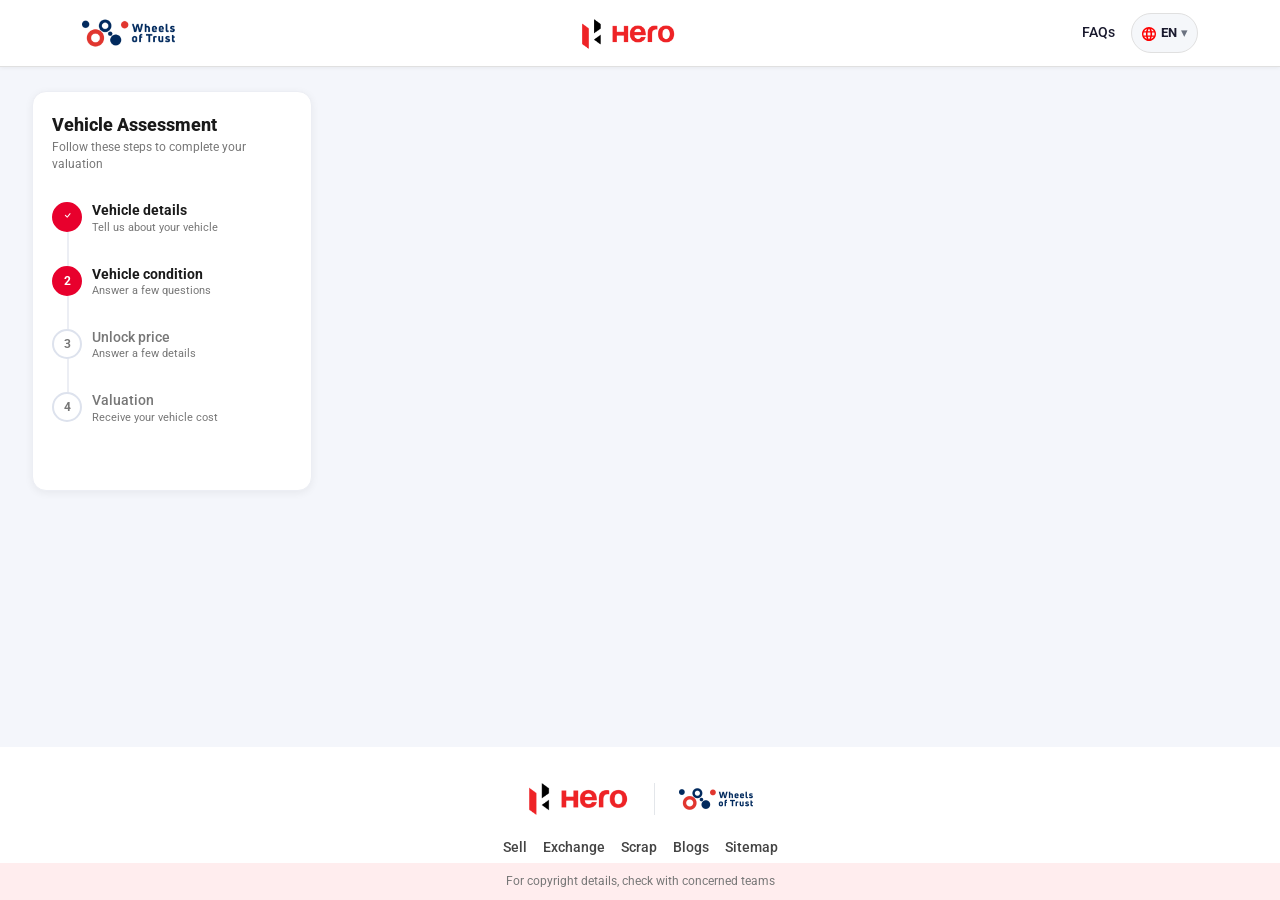
==== commit 09585a58: "add the linking and popup issue" ====
--- a/authenticate.html
+++ b/authenticate.html
@@ -26,7 +26,7 @@
       <nav class="navbar navbar-expand-lg" aria-label="Main navigation">
         <div class="container-xl nav-inner">
           <!-- Brand Left: Wheels of Trust -->
-          <a class="navbar-brand brand-wot" href="#">
+          <a class="navbar-brand brand-wot" href="/">
             <img
               src="/assets/home/logo.png"
               alt="Wheels of Trust logo"
@@ -35,7 +35,7 @@
           </a>
 
           <!-- Center: Hero Logo -->
-          <a class="navbar-brand brand-hero mx-auto" href="#">
+          <a class="navbar-brand brand-hero mx-auto" href="/">
             <img src="/assets/home/logo_main.png" alt="Hero" />
           </a>
 
@@ -193,14 +193,15 @@
               <!-- onclick="App.stepper.prev()" -->
               <i class="bi bi-chevron-left"></i> Back
             </a>
-            <a
-              href="/estimate_resale_value.html?step=4&sub=value"
+            <button
+              id="auth_btn"
               class="btn-primary-action"
-            >
+              >
+              <!-- href="/estimate_resale_value.html?step=4&sub=value" -->
               <!-- js navigation -->
               <!-- onclick="App.stepper.next()" -->
-              Next <i class="bi bi-chevron-right"></i>
-            </a>
+              Submit <i class="bi bi-chevron-right"></i>
+            </button>
           </div>
         </section>
       </div>
@@ -244,15 +245,19 @@
         <!-- onclick="App.stepper.prev()" -->
         <i class="bi bi-chevron-left"></i> Back
       </a>
-      <a href="/estimate_resale_value.html?step=4&sub=value" class="btn-primary-action">
+      <button
+        id="auth_btn"
+        class="btn-primary-action"
+        >
+        <!-- href="/estimate_resale_value.html?step=4&sub=value" -->
         <!-- js navigation -->
         <!-- onclick="App.stepper.next()" -->
         Submit
         <!-- <i class="bi bi-chevron-right"></i> -->
-      </a>
+      </button>
     </div>
     <!-- ================== Language Modal ====================== -->
-    <div id="languageModal" class="language-modal-overlay">
+    <div id="languageModal" class="language-modal-overlay language-modal-hidden">
       <div class="language-modal">
         <button class="language-close" id="closeLanguageModal">✕</button>
 
